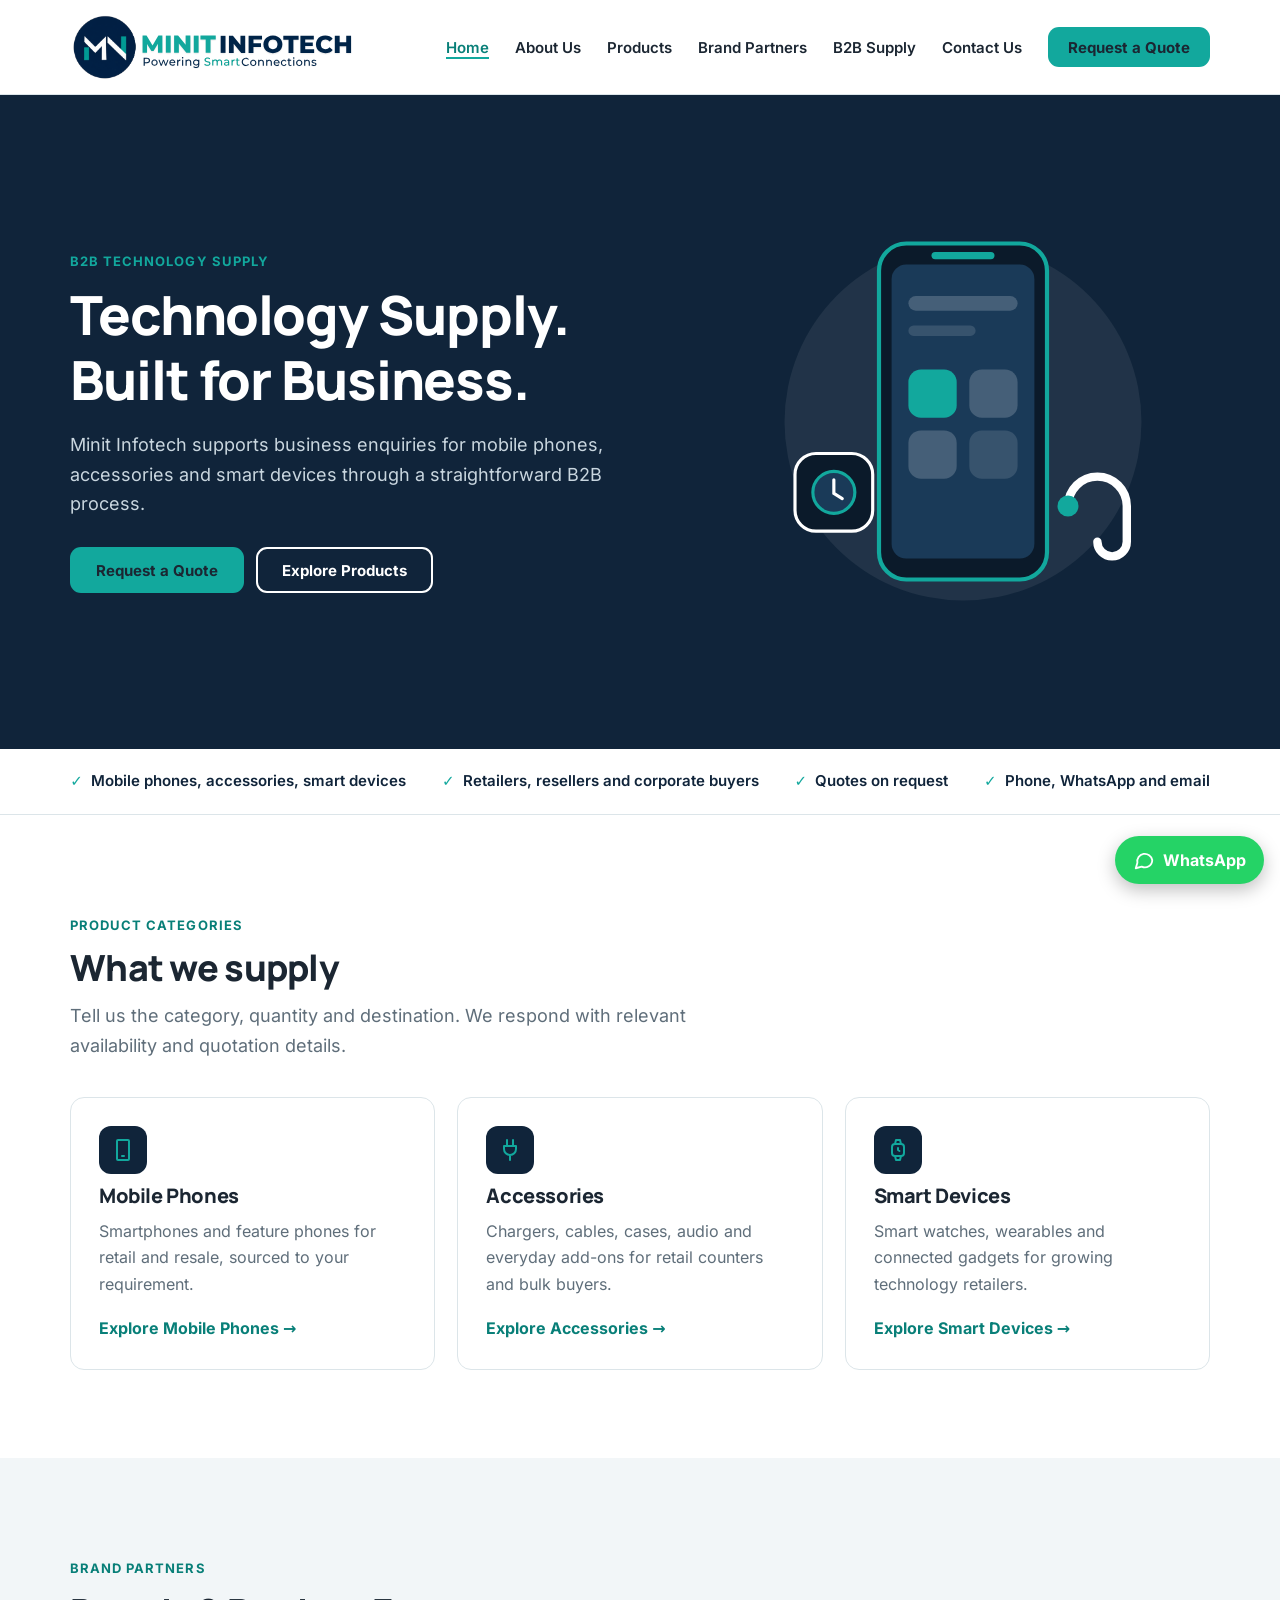
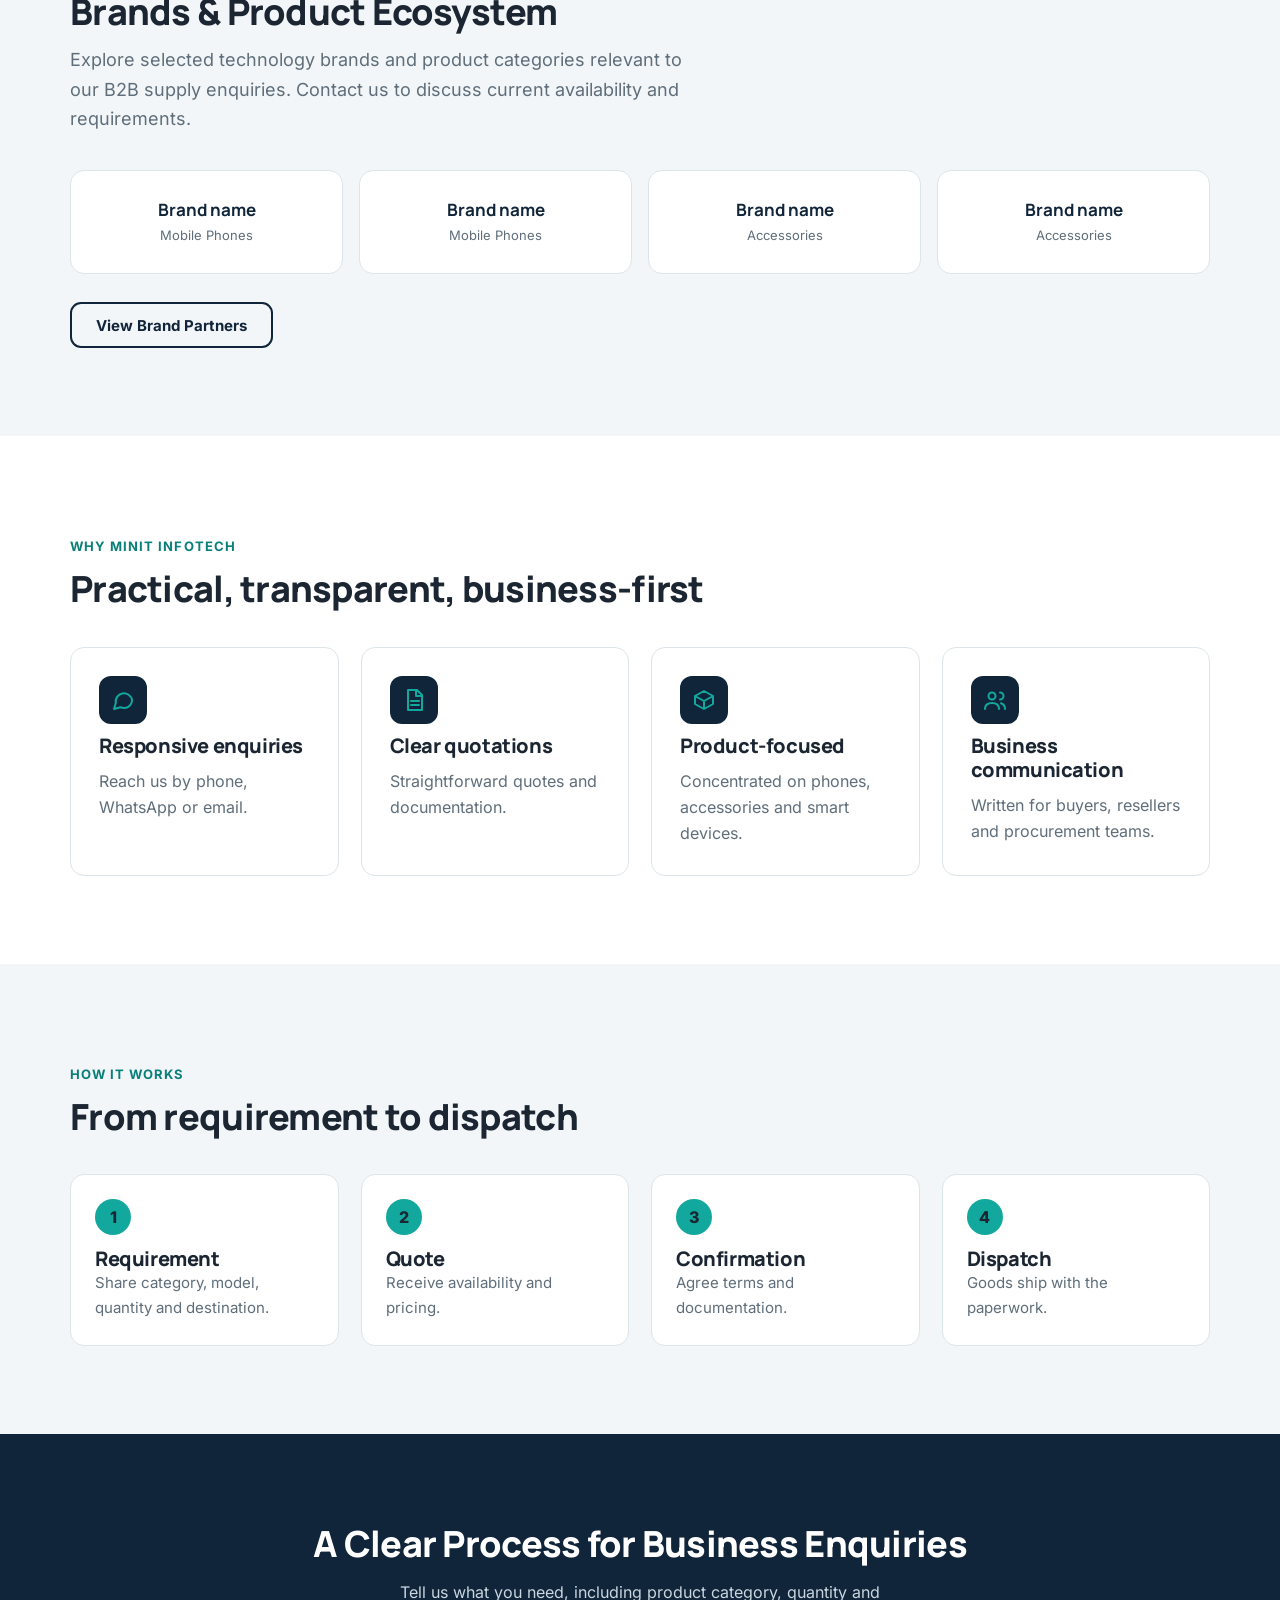
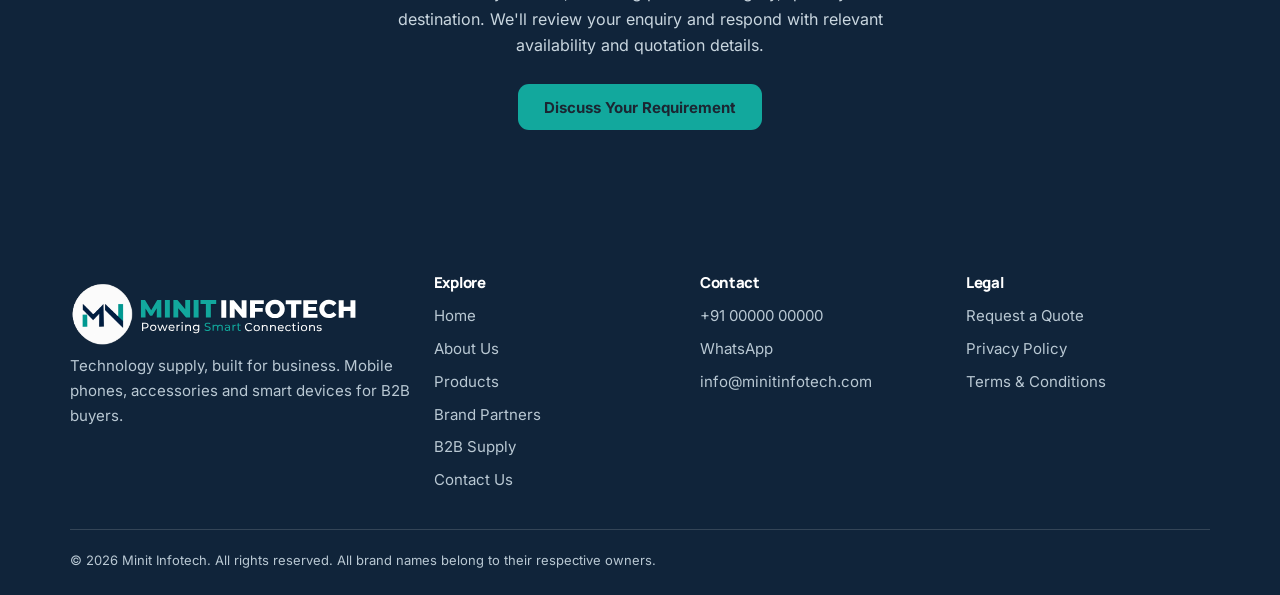
==== index.html @ 3eb25478 "initial commit" ====
<!DOCTYPE html><html lang="en"><head><meta charset="utf-8"><meta name="viewport" content="width=device-width,initial-scale=1">
<title>Minit Infotech | Technology Supply. Built for Business.</title><meta name="description" content="Minit Infotech supports B2B enquiries for mobile phones, accessories and smart devices through a straightforward quote process."><meta property="og:title" content="Minit Infotech | Technology Supply. Built for Business."><meta property="og:description" content="Minit Infotech supports B2B enquiries for mobile phones, accessories and smart devices through a straightforward quote process."><meta property="og:type" content="website"><meta name="theme-color" content="#10243A">
<link rel="preload" href="assets/inter.woff2" as="font" type="font/woff2" crossorigin><link rel="preload" href="assets/manrope.woff2" as="font" type="font/woff2" crossorigin><link rel="icon" href="assets/favicon.png"><link rel="stylesheet" href="assets/style.css"></head><body>
<a href="#main" class="hp" onfocus="this.className='btn p'" style="position:absolute">Skip to content</a>
<header><div class="w nav"><a href="index.html" aria-label="Minit Infotech home"><img src="assets/logo-v6.svg" width="440" height="100" alt="Minit Infotech"></a>
<nav aria-label="Main"><button class="mb" aria-label="Menu" aria-expanded="false" aria-controls="menu"><span></span></button><ul id="menu"><li><a href="index.html" aria-current=page>Home</a></li><li><a href="about.html">About Us</a></li><li><a href="products.html">Products</a></li><li><a href="brand-partners.html">Brand Partners</a></li><li><a href="b2b-supply.html">B2B Supply</a></li><li><a href="contact.html">Contact Us</a></li><li><a class="btn p" href="request-a-quote.html">Request a Quote</a></li></ul></nav></div></header>
<main id="main"><section class="hero dark"><div class="w g"><div><p class="eyebrow">B2B technology supply</p><h1>Technology Supply. Built for Business.</h1>
<p class="lead">Minit Infotech supports business enquiries for mobile phones, accessories and smart devices through a straightforward B2B process.</p>
<div class="cta"><a class="btn p" href="request-a-quote.html">Request a Quote</a><a class="btn s l" href="products.html">Explore Products</a></div></div><svg viewBox="0 0 400 440" role="img" aria-label="Illustration of a smartphone, earbuds and smart watch"><circle cx="200" cy="220" r="170" fill="#ffffff12"/><rect x="120" y="50" width="160" height="320" rx="26" fill="#0b1a2a" stroke="#12A89D" stroke-width="4"/><rect x="132" y="70" width="136" height="280" rx="14" fill="#1a3a58"/><rect x="170" y="58" width="60" height="7" rx="3.5" fill="#12A89D"/><rect x="148" y="100" width="104" height="14" rx="7" fill="#ffffff30"/><rect x="148" y="128" width="64" height="10" rx="5" fill="#ffffff20"/><rect x="148" y="170" width="46" height="46" rx="12" fill="#12A89D"/><rect x="206" y="170" width="46" height="46" rx="12" fill="#ffffff30"/><rect x="148" y="228" width="46" height="46" rx="12" fill="#ffffff30"/><rect x="206" y="228" width="46" height="46" rx="12" fill="#ffffff20"/><rect x="40" y="250" width="74" height="74" rx="20" fill="#0b1a2a" stroke="#fff" stroke-width="3"/><circle cx="77" cy="287" r="20" fill="#1a3a58" stroke="#12A89D" stroke-width="3"/><path d="M77 275v13l8 5" stroke="#fff" stroke-width="3" fill="none" stroke-linecap="round"/><path d="M300 300a28 28 0 0 1 56 0v34a14 14 0 0 1-28 0" fill="none" stroke="#fff" stroke-width="8" stroke-linecap="round"/><circle cx="300" cy="300" r="10" fill="#12A89D"/></svg></div></section>
<div class="strip"><div class="w"><ul><li>Mobile phones, accessories, smart devices</li><li>Retailers, resellers and corporate buyers</li><li>Quotes on request</li><li>Phone, WhatsApp and email</li></ul></div></div>
<section class="sec"><div class="w"><div class="head"><p class="eyebrow">Product categories</p><h2>What we supply</h2><p class="lead">Tell us the category, quantity and destination. We respond with relevant availability and quotation details.</p></div><div class="grid"><article class="card"><div class="ic" aria-hidden="true"><svg viewBox="0 0 24 24"><path d="M7 2h10a1 1 0 0 1 1 1v18a1 1 0 0 1-1 1H7a1 1 0 0 1-1-1V3a1 1 0 0 1 1-1zM11 18h2"/></svg></div><h3>Mobile Phones</h3><p>Smartphones and feature phones for retail and resale, sourced to your requirement.</p><a class="more" href="mobile-phones.html">Explore Mobile Phones →</a></article><article class="card"><div class="ic" aria-hidden="true"><svg viewBox="0 0 24 24"><path d="M9 2v6M15 2v6M6 8h12v3a6 6 0 0 1-12 0zM12 17v5"/></svg></div><h3>Accessories</h3><p>Chargers, cables, cases, audio and everyday add-ons for retail counters and bulk buyers.</p><a class="more" href="accessories.html">Explore Accessories →</a></article><article class="card"><div class="ic" aria-hidden="true"><svg viewBox="0 0 24 24"><rect x="6" y="6" width="12" height="12" rx="3"/><path d="M9 6l1-4h4l1 4M9 18l1 4h4l1-4M12 10v2l1.5 1"/></svg></div><h3>Smart Devices</h3><p>Smart watches, wearables and connected gadgets for growing technology retailers.</p><a class="more" href="smart-devices.html">Explore Smart Devices →</a></article></div></div></section>
<section class="sec soft"><div class="w"><div class="head"><p class="eyebrow">Brand partners</p><h2>Brands &amp; Product Ecosystem</h2><p class="lead">Explore selected technology brands and product categories relevant to our B2B supply enquiries. Contact us to discuss current availability and requirements.</p></div><div class="brands"><div class="brand"><b>Brand name</b><small>Mobile Phones</small></div><div class="brand"><b>Brand name</b><small>Mobile Phones</small></div><div class="brand"><b>Brand name</b><small>Accessories</small></div><div class="brand"><b>Brand name</b><small>Accessories</small></div></div><p style="margin-top:28px"><a class="btn s" href="brand-partners.html">View Brand Partners</a></p></div></section>
<section class="sec"><div class="w"><div class="head"><p class="eyebrow">Why Minit Infotech</p><h2>Practical, transparent, business-first</h2></div><div class="grid">
<div class="card"><div class="ic" aria-hidden="true"><svg viewBox="0 0 24 24"><path d="M21 12a8 8 0 0 1-11.5 7.2L3 21l1.8-6A8 8 0 1 1 21 12z"/></svg></div><h3>Responsive enquiries</h3><p>Reach us by phone, WhatsApp or email.</p></div>
<div class="card"><div class="ic" aria-hidden="true"><svg viewBox="0 0 24 24"><path d="M6 2h9l5 5v15H6zM14 2v6h6M9 13h8M9 17h8"/></svg></div><h3>Clear quotations</h3><p>Straightforward quotes and documentation.</p></div>
<div class="card"><div class="ic" aria-hidden="true"><svg viewBox="0 0 24 24"><path d="M21 8l-9-5-9 5v8l9 5 9-5zM3 8l9 5 9-5M12 13v8"/></svg></div><h3>Product-focused</h3><p>Concentrated on phones, accessories and smart devices.</p></div>
<div class="card"><div class="ic" aria-hidden="true"><svg viewBox="0 0 24 24"><circle cx="9" cy="8" r="3.5"/><path d="M2 21c0-4 3-6 7-6s7 2 7 6M17 4.5a3.5 3.5 0 0 1 0 7M22 21c0-3-1.5-5-4-5.8"/></svg></div><h3>Business communication</h3><p>Written for buyers, resellers and procurement teams.</p></div></div></div></section>
<section class="sec soft"><div class="w"><div class="head"><p class="eyebrow">How it works</p><h2>From requirement to dispatch</h2></div><ol class="steps" style="padding:0">
<li><h3>Requirement</h3><p>Share category, model, quantity and destination.</p></li><li><h3>Quote</h3><p>Receive availability and pricing.</p></li><li><h3>Confirmation</h3><p>Agree terms and documentation.</p></li><li><h3>Dispatch</h3><p>Goods ship with the paperwork.</p></li></ol></div></section>
<section class="sec dark band"><div class="w"><h2>A Clear Process for Business Enquiries</h2><p>Tell us what you need, including product category, quantity and destination. We'll review your enquiry and respond with relevant availability and quotation details.</p><div class="cta"><a class="btn p" href="request-a-quote.html">Discuss Your Requirement</a></div></div></section></main>
<footer><div class="w"><div class="grid"><div><div class="tile-1"><img src="assets/logo-v6-light.svg" width="440" height="80" alt="Minit Infotech" loading="lazy"></div><p>Technology supply, built for business. Mobile phones, accessories and smart devices for B2B buyers.</p></div>
<div><h3>Explore</h3><ul><li><a href="index.html">Home</a></li><li><a href="about.html">About Us</a></li><li><a href="products.html">Products</a></li><li><a href="brand-partners.html">Brand Partners</a></li><li><a href="b2b-supply.html">B2B Supply</a></li><li><a href="contact.html">Contact Us</a></li></ul></div>
<div><h3>Contact</h3><ul><li><a href="tel:+910000000000">+91 00000 00000</a></li><li><a href="https://wa.me/910000000000">WhatsApp</a></li><li><a href="mailto:info@minitinfotech.com">info@minitinfotech.com</a></li></ul></div>
<div><h3>Legal</h3><ul><li><a href="request-a-quote.html">Request a Quote</a></li><li><a href="privacy-policy.html">Privacy Policy</a></li><li><a href="terms.html">Terms &amp; Conditions</a></li></ul></div></div>
<p class="copy">© <span id="yr">2026</span> Minit Infotech. All rights reserved. All brand names belong to their respective owners.</p></div></footer>
<a class="wa" href="https://wa.me/910000000000" aria-label="Chat on WhatsApp"><svg width="22" height="22" viewBox="0 0 24 24" fill="none" stroke="#fff" stroke-width="2" stroke-linecap="round" stroke-linejoin="round" style="margin-right:8px"><path d="M21 12a8 8 0 0 1-11.5 7.2L3 21l1.8-6A8 8 0 1 1 21 12z"/></svg><span>WhatsApp</span></a>
<script src="assets/app.js" defer></script></body></html>
---- assets/style.css ----
@font-face{font-family:Inter;src:url(inter.woff2) format("woff2");font-weight:100 900;font-display:swap}@font-face{font-family:Manrope;src:url(manrope.woff2) format("woff2");font-weight:200 800;font-display:swap}
:root{--dt:#087F78;--in:#10243A;--or:#12A89D;--h:Manrope,Inter,system-ui,-apple-system,"Segoe UI",Roboto,Arial,sans-serif;--soft:#F2F6F8;--tx:#1B2632;--tx2:#5F6E7A;--bd:#DCE5E9;--ok:#18794E;--r:14px;--f:Inter,system-ui,-apple-system,"Segoe UI",Roboto,Arial,sans-serif}
*{box-sizing:border-box;margin:0}html{scroll-behavior:smooth}
body{font:16px/1.65 var(--f);color:var(--tx);background:#fff;-webkit-font-smoothing:antialiased;-moz-osx-font-smoothing:grayscale;text-rendering:optimizeLegibility;font-optical-sizing:auto}
img,svg{max-width:100%;display:block}a{color:inherit}
:focus-visible{outline:3px solid var(--or);outline-offset:2px}
.w{max-width:1180px;margin:auto;padding:0 20px}
h1,h2,h3{font-family:var(--h);line-height:1.2;letter-spacing:-.02em;font-weight:800}
h1{font-size:clamp(34px,5vw,54px)}h2{font-size:clamp(26px,3.4vw,36px)}h3{font-size:20px}
.sec{padding:clamp(44px,7vw,88px) 0}.soft{background:var(--soft)}
.lead{color:var(--tx2);font-size:18px;max-width:640px}
.eyebrow{color:var(--dt);font-weight:700;font-size:13px;letter-spacing:.08em;text-transform:uppercase;margin-bottom:10px}
.head{margin-bottom:36px}.head p{margin-top:12px}
.btn{display:inline-flex;align-items:center;justify-content:center;min-height:46px;padding:0 24px;border-radius:11px;font-weight:700;text-decoration:none;border:2px solid transparent;cursor:pointer;font:700 15px var(--f);transition:transform .15s,background .15s}
.btn:hover{transform:translateY(-2px)}
.p{background:var(--or);color:#1B2632}.p:hover{background:#1fc0b4}
.s{border-color:var(--in);color:var(--in);background:transparent}
.dark .s,.s.l{border-color:#fff;color:#fff}
header{position:sticky;top:0;z-index:50;background:#fff;border-bottom:1px solid var(--bd)}
.nav{display:flex;align-items:center;justify-content:space-between;height:94px;gap:16px}
.nav img{height:70px;width:auto}
nav ul{display:flex;gap:26px;list-style:none;padding:0;align-items:center}
nav a{text-decoration:none;font-weight:600;font-size:15px;color:var(--tx)}
nav a:hover,nav a[aria-current]{color:var(--in);box-shadow:0 2px 0 var(--or)}
nav a.btn{box-shadow:none;min-height:40px;padding:0 18px}
.mb{display:none;background:none;border:0;width:44px;height:44px;cursor:pointer}
.mb span,.mb span:before,.mb span:after{display:block;width:24px;height:2px;background:var(--in);position:relative;content:"";margin:auto}
.mb span:before{top:-8px;position:absolute}.mb span:after{top:8px;position:absolute}
.dark{background:var(--in);color:#fff}
.hero{padding:clamp(48px,8vw,96px) 0;background:linear-gradient(135deg,#10243A,#1a3a58)}
.hero .g{display:grid;grid-template-columns:1.1fr .9fr;gap:40px;align-items:center}
.hero .lead{color:#c9d6df;margin:18px 0 28px}
.cta{display:flex;gap:12px;flex-wrap:wrap}
.hero svg{width:100%;max-width:420px;margin:auto}
.strip{background:#fff;border-bottom:1px solid var(--bd)}
.strip ul{list-style:none;padding:20px 0;display:flex;flex-wrap:wrap;gap:12px 36px;justify-content:center;font-weight:600;font-size:15px;color:var(--in)}
.strip li:before{content:"✓";color:var(--or);margin-right:8px;font-weight:800}
.grid{display:grid;gap:22px;grid-template-columns:repeat(auto-fit,minmax(250px,1fr))}
.card{background:#fff;border:1px solid var(--bd);border-radius:var(--r);padding:28px;display:flex;flex-direction:column;gap:10px;transition:box-shadow .2s,transform .2s}
.card:hover{box-shadow:0 10px 28px rgba(16,36,58,.1);transform:translateY(-3px)}
.card p{color:var(--tx2)}.card a.more{margin-top:auto;font-weight:700;color:var(--in);text-decoration:none;padding-top:8px}
.card a.more:hover{text-decoration:underline}
.ic{width:48px;height:48px;border-radius:12px;background:var(--in);display:grid;place-items:center}
.ic svg{width:24px;height:24px;stroke:var(--or);fill:none;stroke-width:2;stroke-linecap:round;stroke-linejoin:round}
.steps{counter-reset:s;display:grid;gap:22px;grid-template-columns:repeat(auto-fit,minmax(210px,1fr))}
.steps li{list-style:none;counter-increment:s;padding:24px;background:#fff;border-radius:var(--r);border:1px solid var(--bd)}
.steps li:before{content:counter(s);display:grid;place-items:center;width:36px;height:36px;border-radius:50%;background:var(--or);font-weight:800;margin-bottom:12px}
.steps p{color:var(--tx2);font-size:15px}
.band{text-align:center}.band p{color:#c9d6df;margin:14px auto 26px;max-width:560px}.band .cta{justify-content:center}
.two{display:grid;grid-template-columns:1fr 1fr;gap:40px;align-items:start}
.tick{list-style:none;padding:0;display:grid;gap:10px}.tick li{padding-left:28px;position:relative}
.tick li:before{content:"✓";position:absolute;left:0;color:var(--ok);font-weight:800}
.note{font-size:14px;color:var(--tx2);background:var(--soft);border-left:4px solid var(--or);padding:12px 16px;border-radius:8px;margin-top:20px}
.page{padding:clamp(40px,6vw,72px) 0}.page h1{font-size:clamp(30px,4.4vw,44px)}
.prose{max-width:760px}.prose h2{font-size:22px;margin:30px 0 8px}.prose p,.prose li{color:var(--tx2);margin-bottom:10px}
form{display:grid;gap:16px;grid-template-columns:1fr 1fr}.f{display:flex;flex-direction:column;gap:6px}.full{grid-column:1/-1}
label{font-weight:600;font-size:14px}label b{color:#c0392b}
input,select,textarea{font:16px var(--f);padding:12px 14px;border:1.5px solid var(--bd);border-radius:10px;background:#fff;color:var(--tx);min-height:46px;width:100%}
input:focus,select:focus,textarea:focus{border-color:var(--in);outline:none;box-shadow:0 0 0 3px rgba(18,168,157,.4)}
.err{color:#c0392b;font-size:13px;min-height:0}input[aria-invalid=true],select[aria-invalid=true],textarea[aria-invalid=true]{border-color:#c0392b}
.hp{position:absolute;left:-9999px}
.ok{display:none;background:#e8f5ee;color:var(--ok);padding:16px;border-radius:10px;font-weight:600}
.ci{list-style:none;padding:0;display:grid;gap:16px}.ci a{font-weight:600;text-decoration:none;color:var(--in)}
.ci small{display:block;color:var(--tx2)}
footer{background:var(--in);color:#b9c8d3;padding:56px 0 24px;font-size:15px}
footer .grid{grid-template-columns:1.4fr 1fr 1fr 1fr}
footer h3{color:#fff;font-size:15px;margin-bottom:12px}footer ul{list-style:none;padding:0;display:grid;gap:8px}
footer a{text-decoration:none}footer a:hover{color:var(--or)}
.tile{background:#fff;border-radius:10px;padding:8px 12px;display:inline-block;margin-bottom:14px}.tile img{height:46px;width:auto}
.copy{border-top:1px solid rgba(255,255,255,.15);margin-top:36px;padding-top:20px;font-size:13px}
.wa{position:fixed;right:16px;bottom:16px;z-index:40;background:#25D366;color:#fff;border-radius:50px;padding:0 18px;min-height:48px;display:flex;align-items:center;text-decoration:none;font-weight:700;box-shadow:0 6px 18px rgba(0,0,0,.25)}
@media(max-width:860px){
.mb{display:block}
nav ul{display:none;position:absolute;top:68px;left:0;right:0;background:#fff;flex-direction:column;align-items:stretch;padding:12px 20px 20px;border-bottom:1px solid var(--bd);gap:4px;box-shadow:0 12px 20px rgba(0,0,0,.08)}
nav ul.open{display:flex}nav a{display:block;padding:12px 0}
.hero .g,.two{grid-template-columns:1fr}.hero svg{max-width:280px}
form{grid-template-columns:1fr}footer .grid{grid-template-columns:1fr 1fr}
.cta .btn{flex:1 1 100%}}
@media(max-width:480px){footer .grid{grid-template-columns:1fr}.wa span{display:none}.wa{width:52px;padding:0;justify-content:center}}
@media(prefers-reduced-motion:reduce){*{transition:none!important;scroll-behavior:auto!important}}
.dark .eyebrow{color:var(--or)}.tick li:before,.ok{color:var(--dt)}.ok{background:#e3f4f2}
.card a.more{color:var(--dt)}nav a:hover,nav a[aria-current]{color:var(--dt)}
.brands{display:grid;gap:16px;grid-template-columns:repeat(4,1fr)}
.brand{background:#fff;border:1px solid var(--bd);border-radius:var(--r);min-height:104px;display:flex;flex-direction:column;align-items:center;justify-content:center;gap:4px;text-align:center;padding:16px}
.brand b{font:700 17px var(--h);color:var(--in)}.brand small{color:var(--tx2);font-size:13px}
.hero{background:var(--in)}
@media(max-width:1000px){.brands{grid-template-columns:repeat(3,1fr)}}@media(max-width:640px){.brands{grid-template-columns:repeat(2,1fr)}}
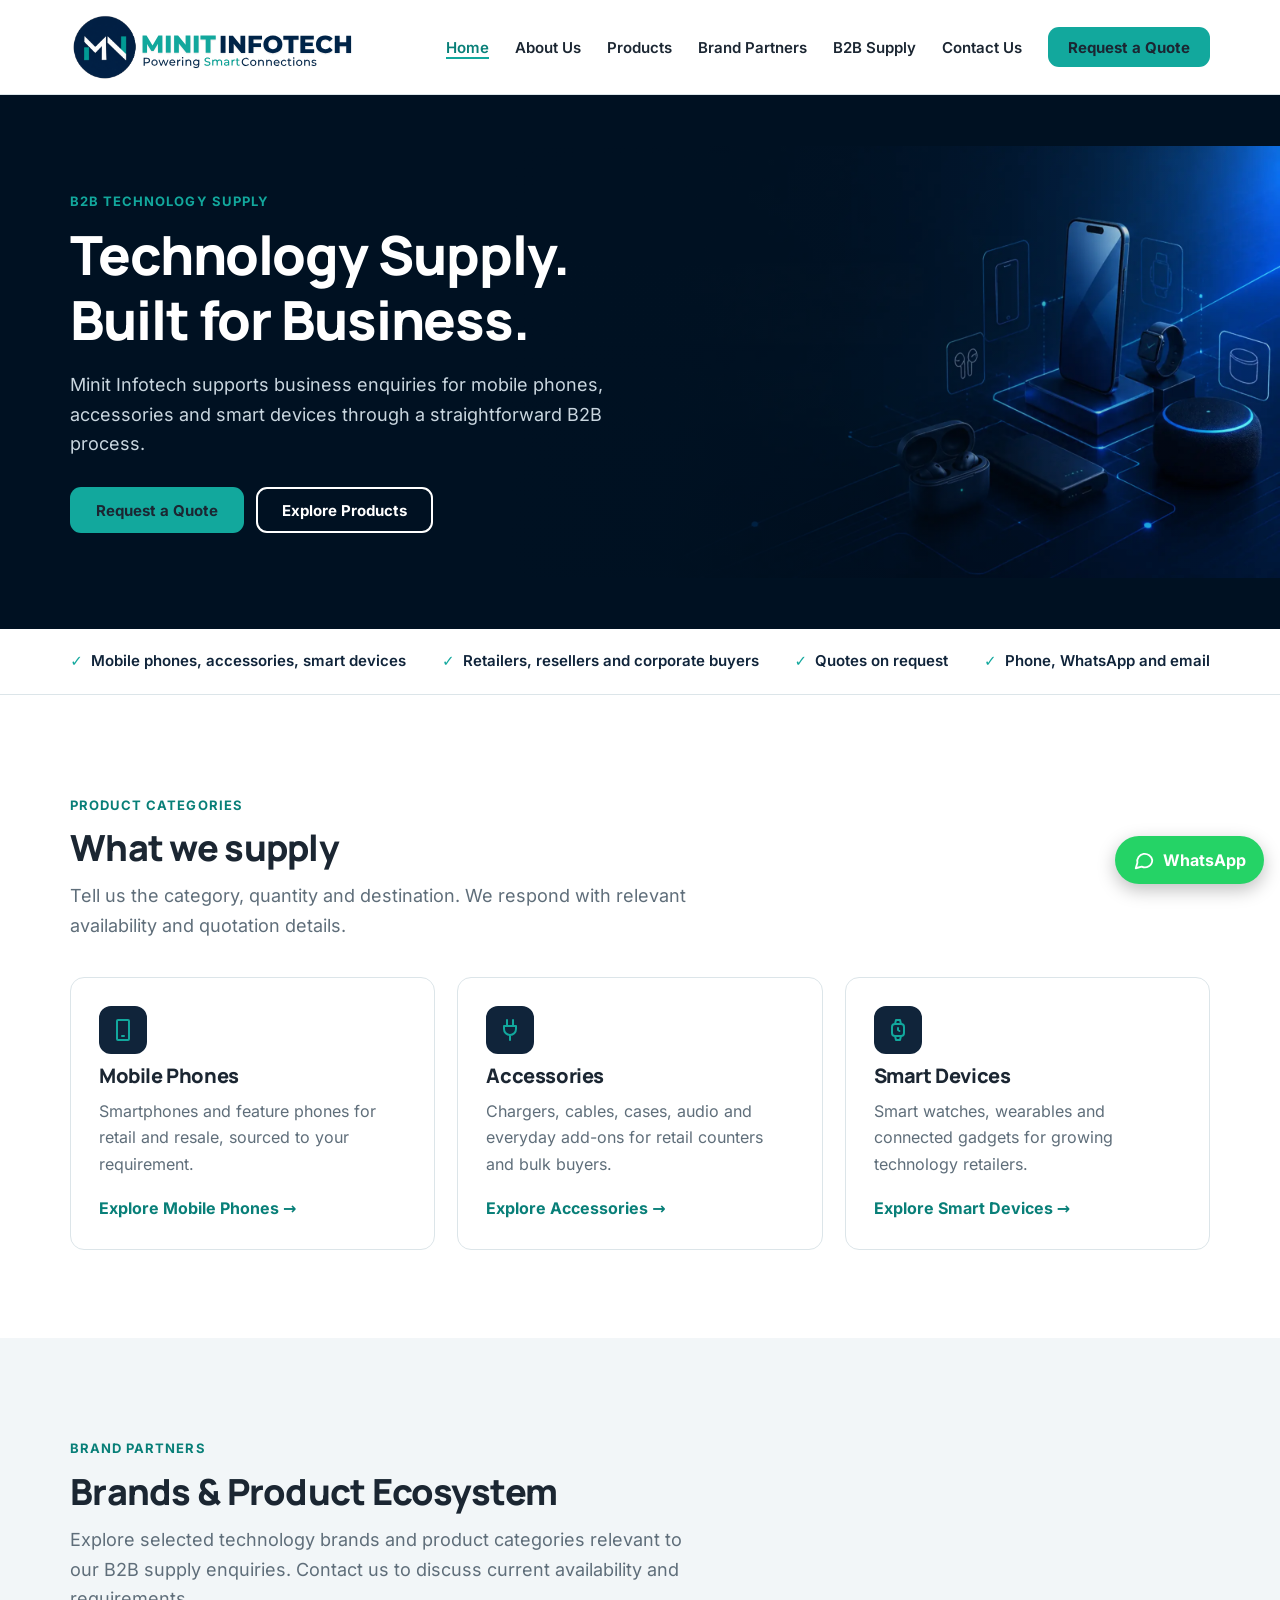
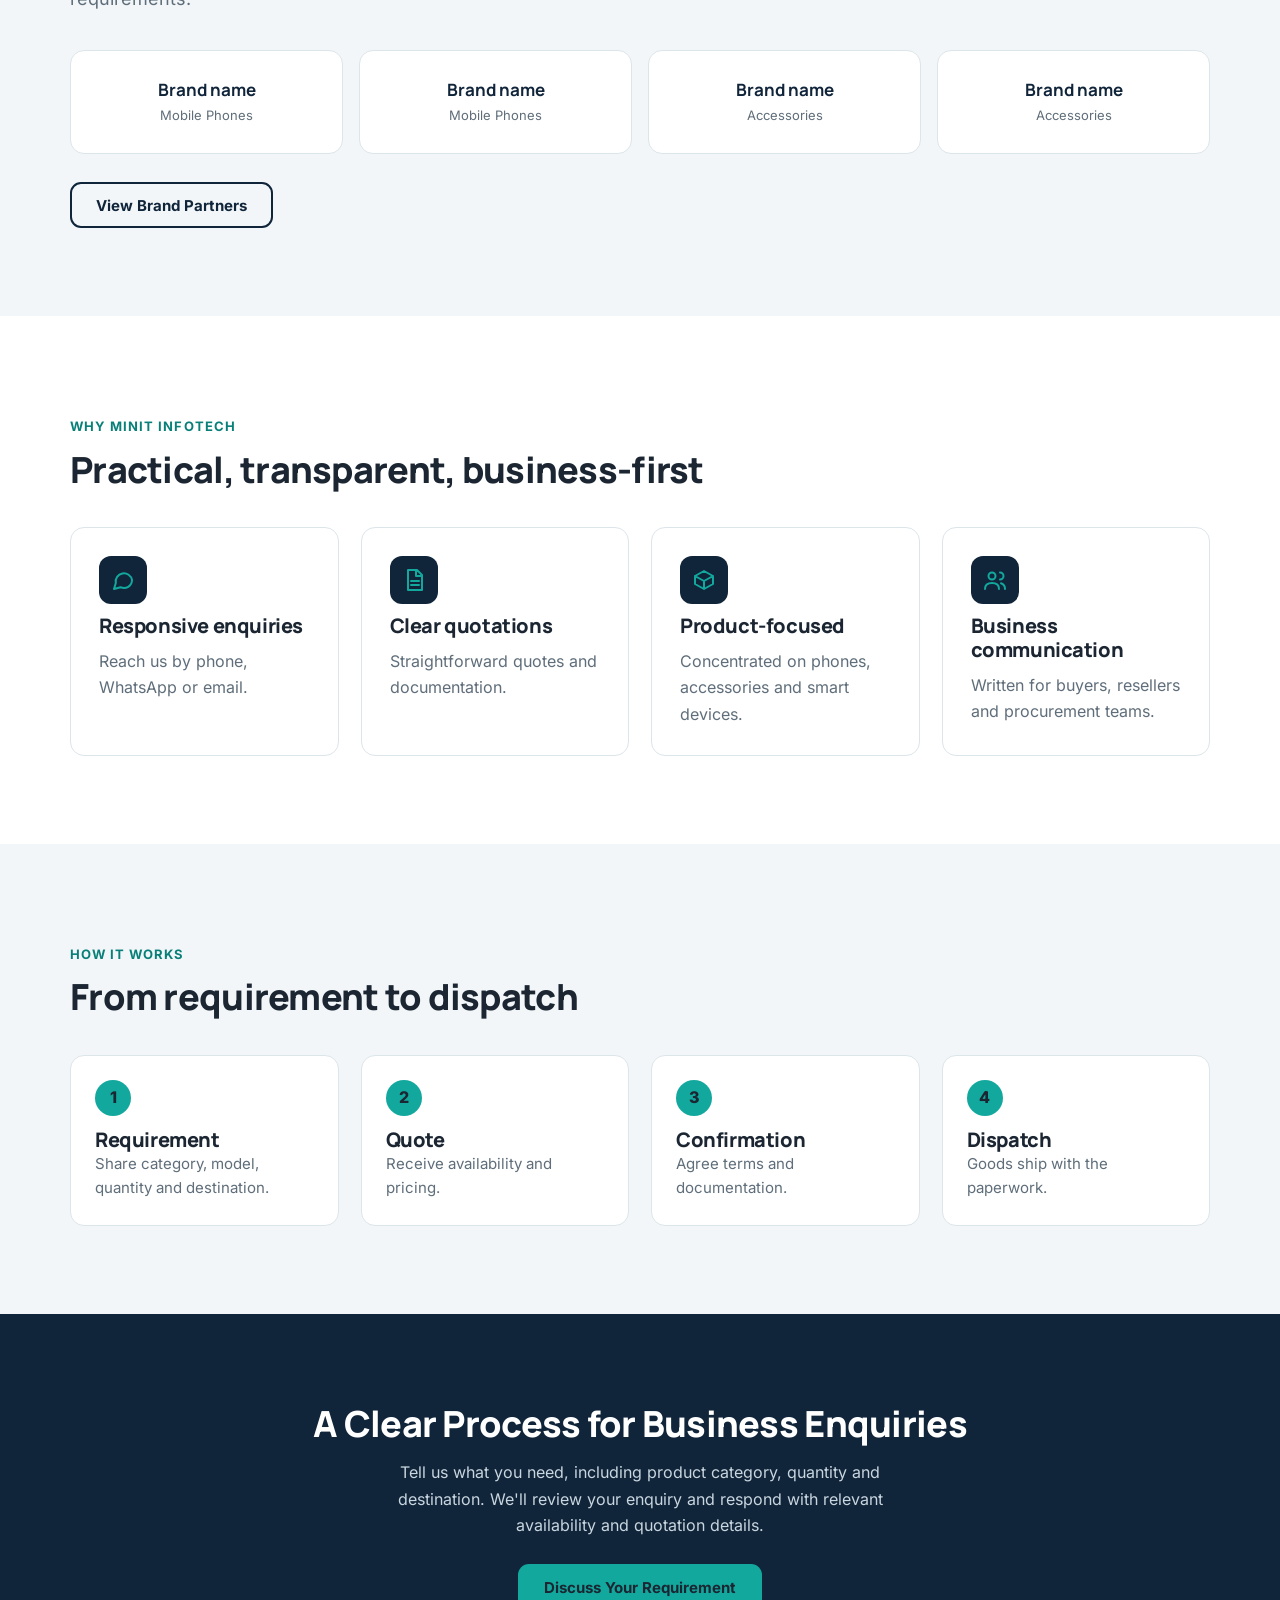
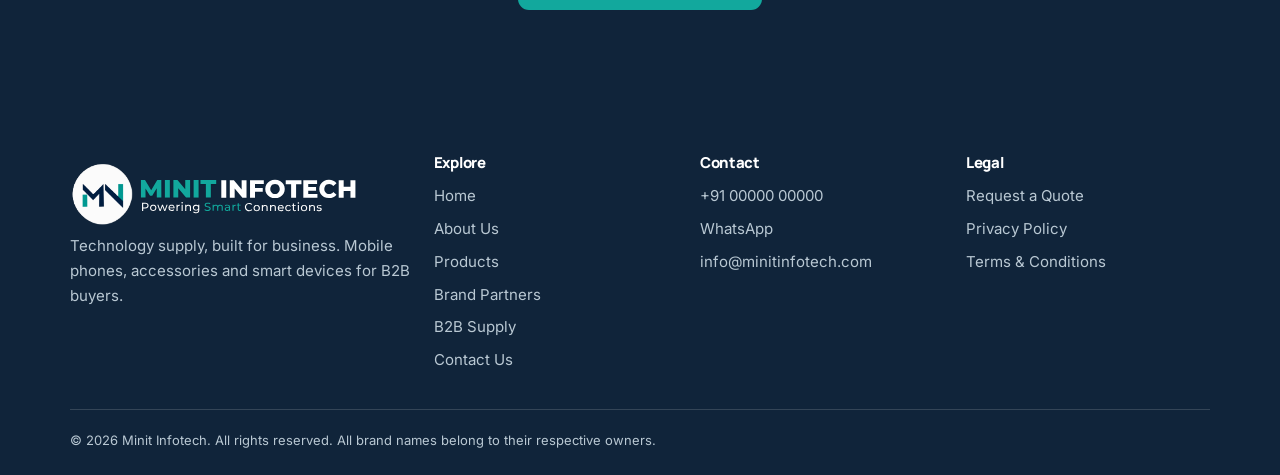
==== commit 1d4cfc55: "updated home page banner" ====
--- a/index.html
+++ b/index.html
@@ -6,7 +6,7 @@
 <nav aria-label="Main"><button class="mb" aria-label="Menu" aria-expanded="false" aria-controls="menu"><span></span></button><ul id="menu"><li><a href="index.html" aria-current=page>Home</a></li><li><a href="about.html">About Us</a></li><li><a href="products.html">Products</a></li><li><a href="brand-partners.html">Brand Partners</a></li><li><a href="b2b-supply.html">B2B Supply</a></li><li><a href="contact.html">Contact Us</a></li><li><a class="btn p" href="request-a-quote.html">Request a Quote</a></li></ul></nav></div></header>
 <main id="main"><section class="hero dark"><div class="w g"><div><p class="eyebrow">B2B technology supply</p><h1>Technology Supply. Built for Business.</h1>
 <p class="lead">Minit Infotech supports business enquiries for mobile phones, accessories and smart devices through a straightforward B2B process.</p>
-<div class="cta"><a class="btn p" href="request-a-quote.html">Request a Quote</a><a class="btn s l" href="products.html">Explore Products</a></div></div><svg viewBox="0 0 400 440" role="img" aria-label="Illustration of a smartphone, earbuds and smart watch"><circle cx="200" cy="220" r="170" fill="#ffffff12"/><rect x="120" y="50" width="160" height="320" rx="26" fill="#0b1a2a" stroke="#12A89D" stroke-width="4"/><rect x="132" y="70" width="136" height="280" rx="14" fill="#1a3a58"/><rect x="170" y="58" width="60" height="7" rx="3.5" fill="#12A89D"/><rect x="148" y="100" width="104" height="14" rx="7" fill="#ffffff30"/><rect x="148" y="128" width="64" height="10" rx="5" fill="#ffffff20"/><rect x="148" y="170" width="46" height="46" rx="12" fill="#12A89D"/><rect x="206" y="170" width="46" height="46" rx="12" fill="#ffffff30"/><rect x="148" y="228" width="46" height="46" rx="12" fill="#ffffff30"/><rect x="206" y="228" width="46" height="46" rx="12" fill="#ffffff20"/><rect x="40" y="250" width="74" height="74" rx="20" fill="#0b1a2a" stroke="#fff" stroke-width="3"/><circle cx="77" cy="287" r="20" fill="#1a3a58" stroke="#12A89D" stroke-width="3"/><path d="M77 275v13l8 5" stroke="#fff" stroke-width="3" fill="none" stroke-linecap="round"/><path d="M300 300a28 28 0 0 1 56 0v34a14 14 0 0 1-28 0" fill="none" stroke="#fff" stroke-width="8" stroke-linecap="round"/><circle cx="300" cy="300" r="10" fill="#12A89D"/></svg></div></section>
+<div class="cta"><a class="btn p" href="request-a-quote.html">Request a Quote</a><a class="btn s l" href="products.html">Explore Products</a></div></div></div></section>
 <div class="strip"><div class="w"><ul><li>Mobile phones, accessories, smart devices</li><li>Retailers, resellers and corporate buyers</li><li>Quotes on request</li><li>Phone, WhatsApp and email</li></ul></div></div>
 <section class="sec"><div class="w"><div class="head"><p class="eyebrow">Product categories</p><h2>What we supply</h2><p class="lead">Tell us the category, quantity and destination. We respond with relevant availability and quotation details.</p></div><div class="grid"><article class="card"><div class="ic" aria-hidden="true"><svg viewBox="0 0 24 24"><path d="M7 2h10a1 1 0 0 1 1 1v18a1 1 0 0 1-1 1H7a1 1 0 0 1-1-1V3a1 1 0 0 1 1-1zM11 18h2"/></svg></div><h3>Mobile Phones</h3><p>Smartphones and feature phones for retail and resale, sourced to your requirement.</p><a class="more" href="mobile-phones.html">Explore Mobile Phones →</a></article><article class="card"><div class="ic" aria-hidden="true"><svg viewBox="0 0 24 24"><path d="M9 2v6M15 2v6M6 8h12v3a6 6 0 0 1-12 0zM12 17v5"/></svg></div><h3>Accessories</h3><p>Chargers, cables, cases, audio and everyday add-ons for retail counters and bulk buyers.</p><a class="more" href="accessories.html">Explore Accessories →</a></article><article class="card"><div class="ic" aria-hidden="true"><svg viewBox="0 0 24 24"><rect x="6" y="6" width="12" height="12" rx="3"/><path d="M9 6l1-4h4l1 4M9 18l1 4h4l1-4M12 10v2l1.5 1"/></svg></div><h3>Smart Devices</h3><p>Smart watches, wearables and connected gadgets for growing technology retailers.</p><a class="more" href="smart-devices.html">Explore Smart Devices →</a></article></div></div></section>
 <section class="sec soft"><div class="w"><div class="head"><p class="eyebrow">Brand partners</p><h2>Brands &amp; Product Ecosystem</h2><p class="lead">Explore selected technology brands and product categories relevant to our B2B supply enquiries. Contact us to discuss current availability and requirements.</p></div><div class="brands"><div class="brand"><b>Brand name</b><small>Mobile Phones</small></div><div class="brand"><b>Brand name</b><small>Mobile Phones</small></div><div class="brand"><b>Brand name</b><small>Accessories</small></div><div class="brand"><b>Brand name</b><small>Accessories</small></div></div><p style="margin-top:28px"><a class="btn s" href="brand-partners.html">View Brand Partners</a></p></div></section>
--- a/assets/style.css
+++ b/assets/style.css
@@ -83,5 +83,35 @@
 .brands{display:grid;gap:16px;grid-template-columns:repeat(4,1fr)}
 .brand{background:#fff;border:1px solid var(--bd);border-radius:var(--r);min-height:104px;display:flex;flex-direction:column;align-items:center;justify-content:center;gap:4px;text-align:center;padding:16px}
 .brand b{font:700 17px var(--h);color:var(--in)}.brand small{color:var(--tx2);font-size:13px}
-.hero{background:var(--in)}
+/* .hero{background:var(--in);} */
+/* .hero{background:url(banner-v1.png);} */
+/* .hero{background: url(banner-v1.png);
+    background-position: right center;    
+    background-size: 60%;
+    background-repeat: no-repeat;
+    background-color: #001122;} */
+/* .hero {
+    background-image: url("banner-v1.png");
+    background-position: right center;
+    background-size: 60% auto;
+    background-repeat: no-repeat;
+    background-color: #001122;
+}     */
+.hero {
+    background:
+        linear-gradient(
+            90deg,
+            #001122 0%,
+            #001122 38%,
+            rgba(0, 17, 34, 0.95) 52%,
+            rgba(0, 17, 34, 0.35) 75%,
+            rgba(0, 17, 34, 0) 100%
+        ),
+        url("banner-v1.webp");
+
+    background-position: right center;
+    background-size: 100% 100%, 60% auto;
+    background-repeat: no-repeat;
+    background-color: #001122;
+}
 @media(max-width:1000px){.brands{grid-template-columns:repeat(3,1fr)}}@media(max-width:640px){.brands{grid-template-columns:repeat(2,1fr)}}
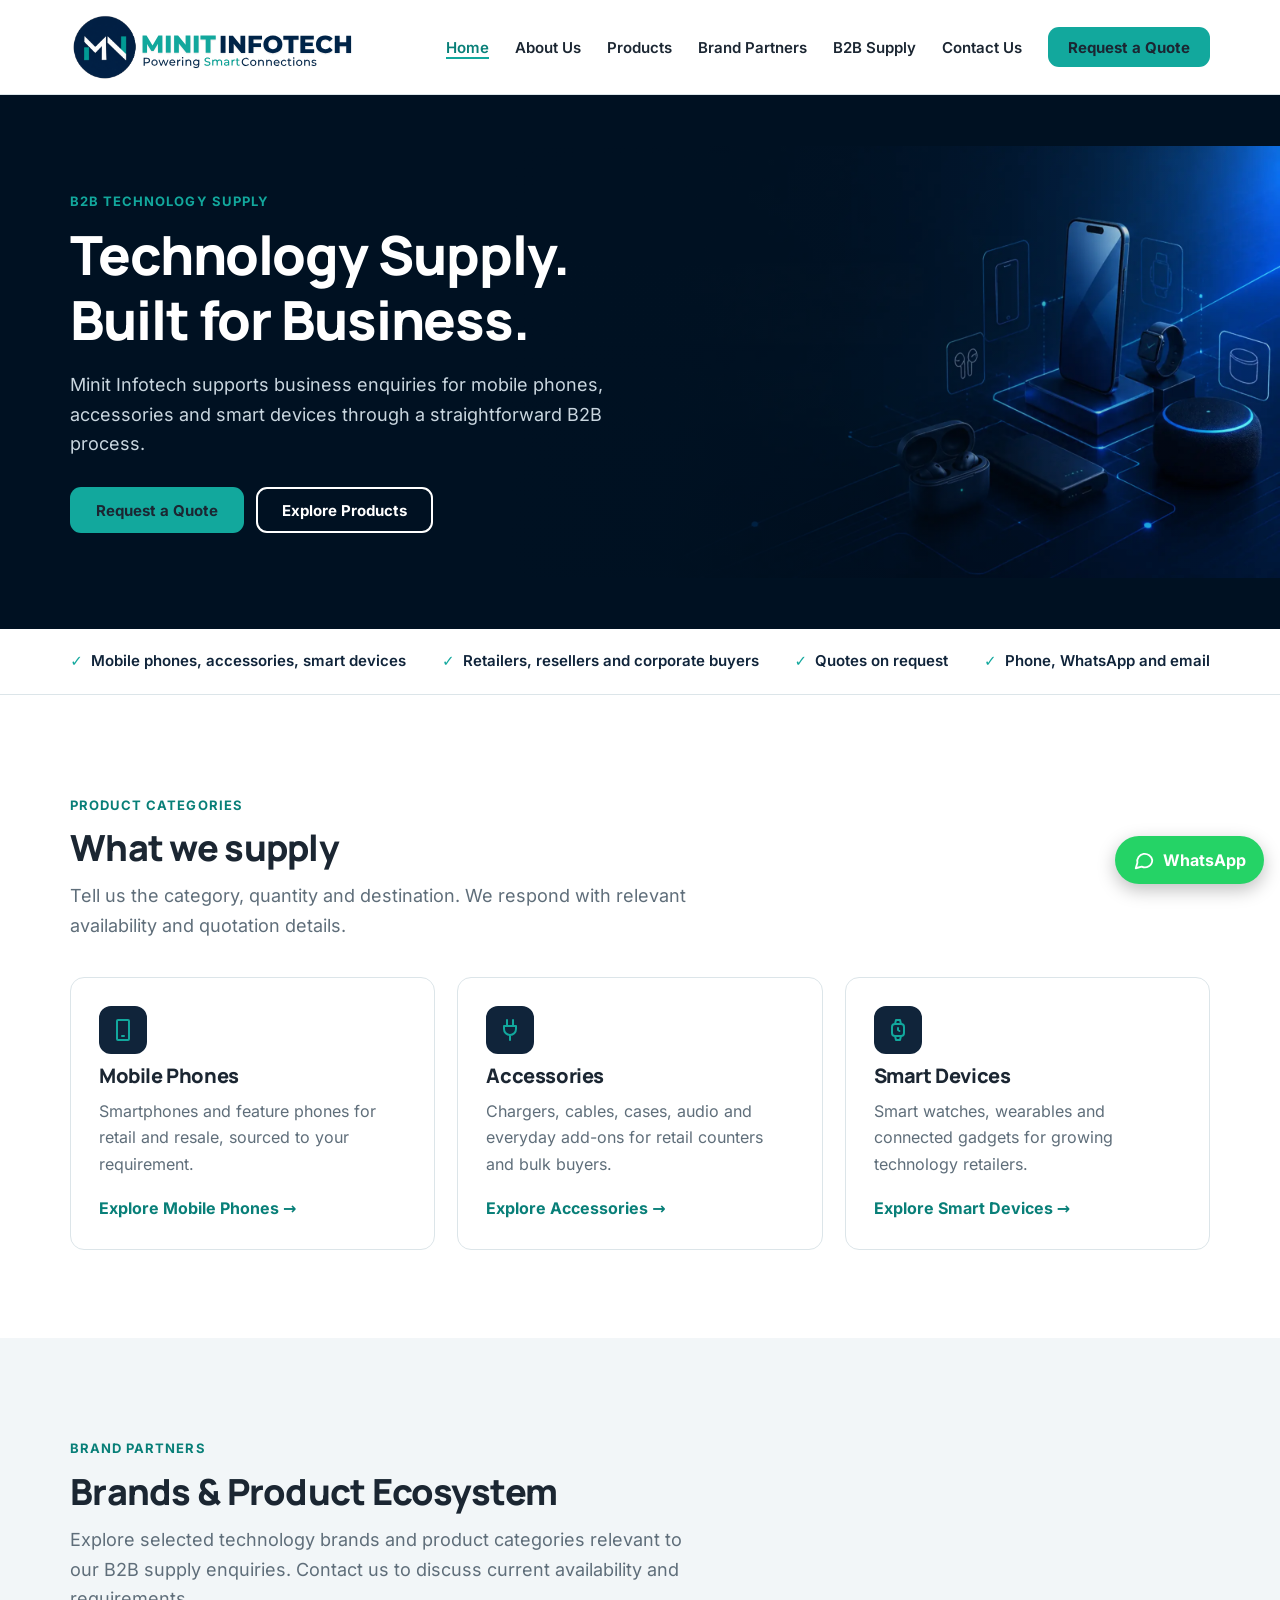
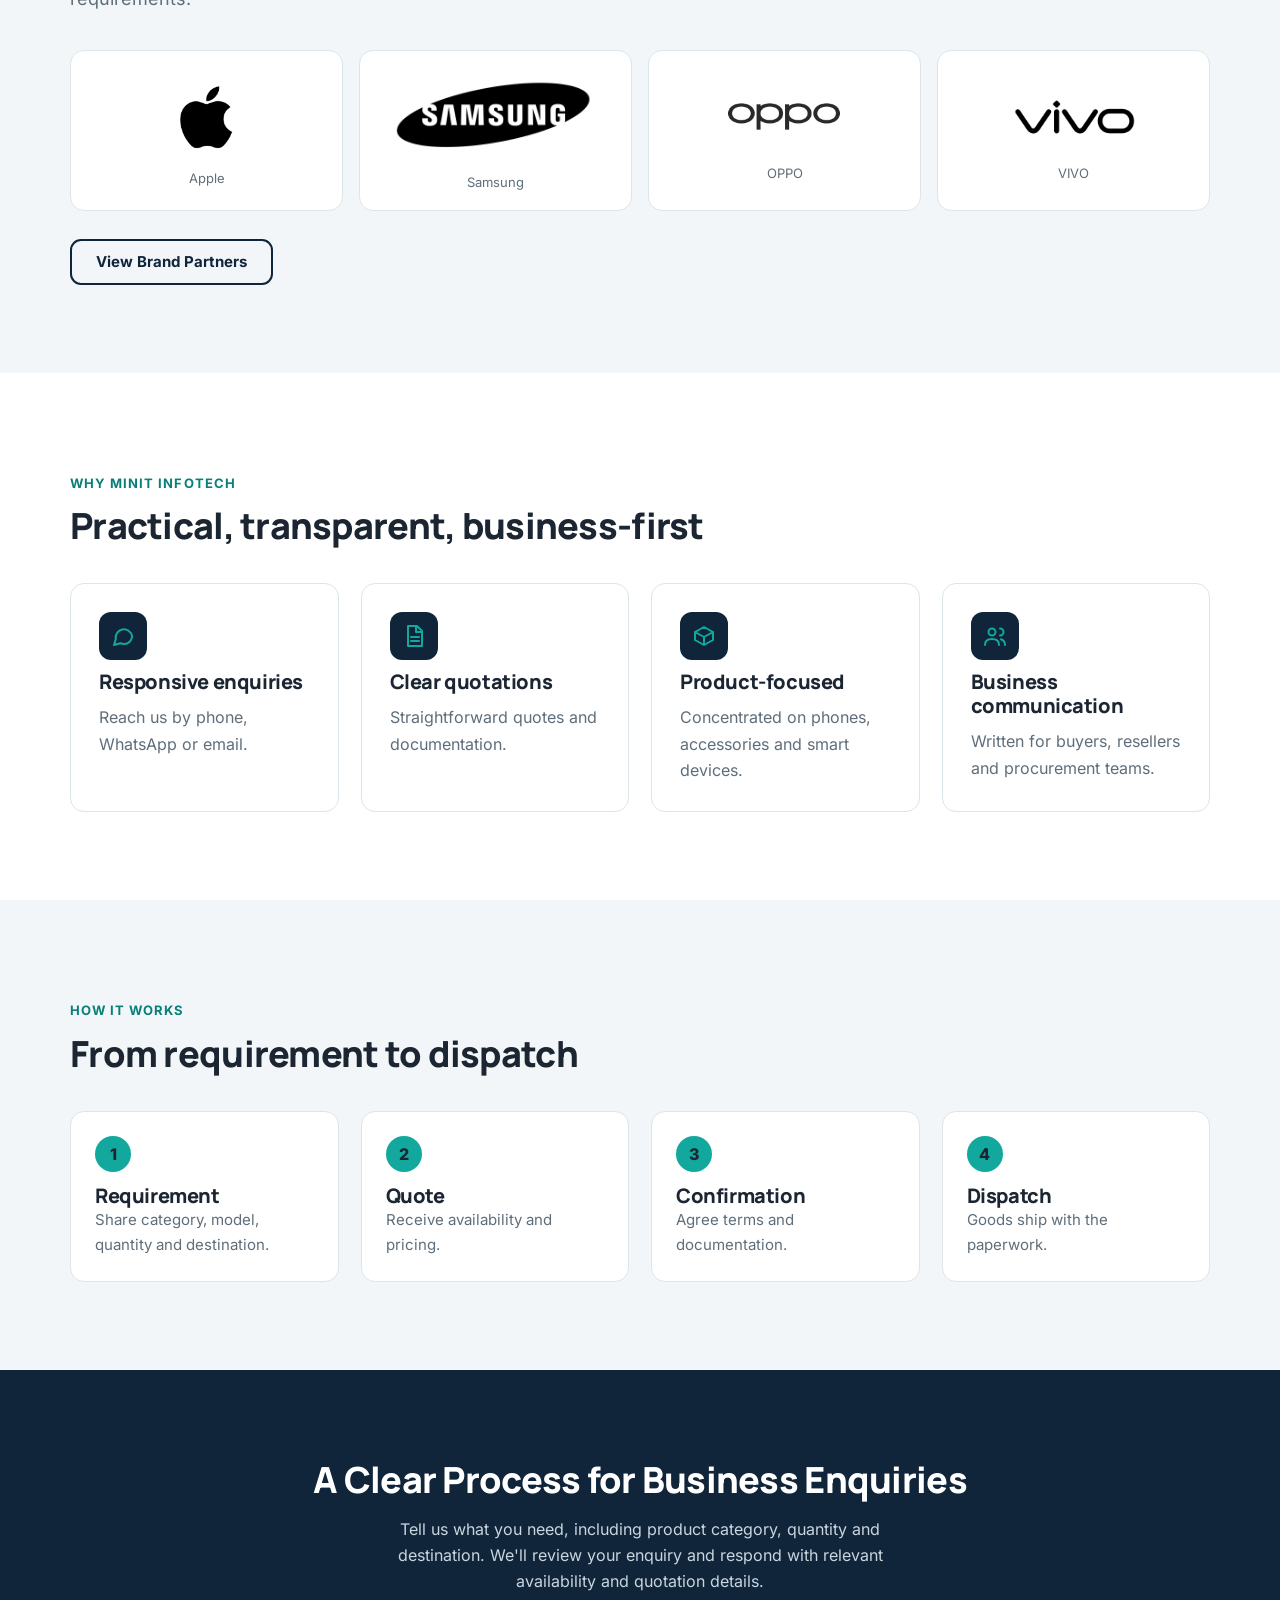
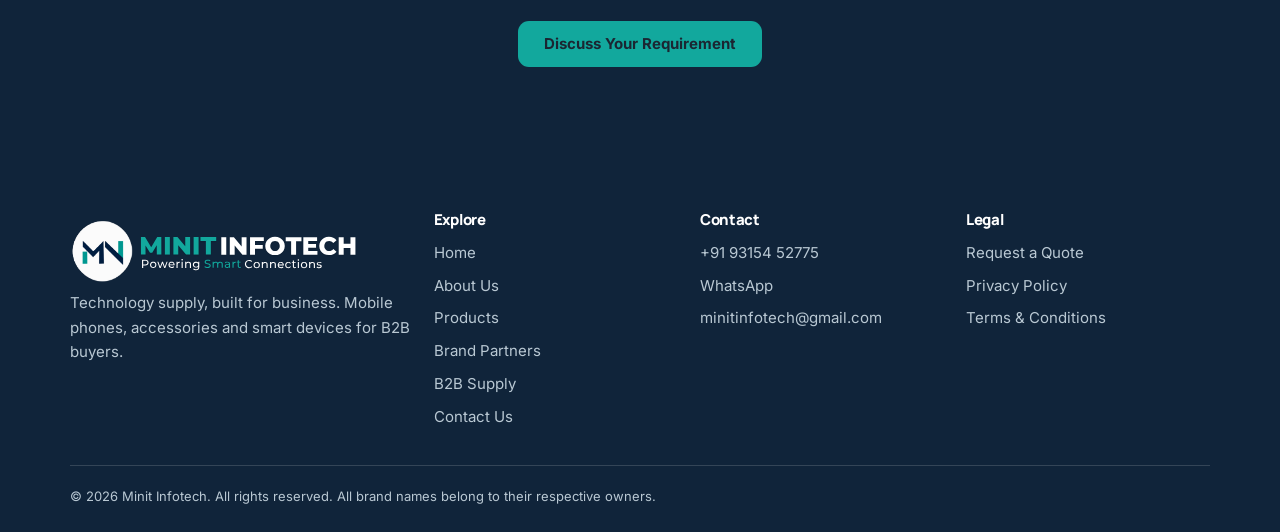
==== commit 68ca5609: "global update" ====
--- a/index.html
+++ b/index.html
@@ -9,7 +9,14 @@
 <div class="cta"><a class="btn p" href="request-a-quote.html">Request a Quote</a><a class="btn s l" href="products.html">Explore Products</a></div></div></div></section>
 <div class="strip"><div class="w"><ul><li>Mobile phones, accessories, smart devices</li><li>Retailers, resellers and corporate buyers</li><li>Quotes on request</li><li>Phone, WhatsApp and email</li></ul></div></div>
 <section class="sec"><div class="w"><div class="head"><p class="eyebrow">Product categories</p><h2>What we supply</h2><p class="lead">Tell us the category, quantity and destination. We respond with relevant availability and quotation details.</p></div><div class="grid"><article class="card"><div class="ic" aria-hidden="true"><svg viewBox="0 0 24 24"><path d="M7 2h10a1 1 0 0 1 1 1v18a1 1 0 0 1-1 1H7a1 1 0 0 1-1-1V3a1 1 0 0 1 1-1zM11 18h2"/></svg></div><h3>Mobile Phones</h3><p>Smartphones and feature phones for retail and resale, sourced to your requirement.</p><a class="more" href="mobile-phones.html">Explore Mobile Phones →</a></article><article class="card"><div class="ic" aria-hidden="true"><svg viewBox="0 0 24 24"><path d="M9 2v6M15 2v6M6 8h12v3a6 6 0 0 1-12 0zM12 17v5"/></svg></div><h3>Accessories</h3><p>Chargers, cables, cases, audio and everyday add-ons for retail counters and bulk buyers.</p><a class="more" href="accessories.html">Explore Accessories →</a></article><article class="card"><div class="ic" aria-hidden="true"><svg viewBox="0 0 24 24"><rect x="6" y="6" width="12" height="12" rx="3"/><path d="M9 6l1-4h4l1 4M9 18l1 4h4l1-4M12 10v2l1.5 1"/></svg></div><h3>Smart Devices</h3><p>Smart watches, wearables and connected gadgets for growing technology retailers.</p><a class="more" href="smart-devices.html">Explore Smart Devices →</a></article></div></div></section>
-<section class="sec soft"><div class="w"><div class="head"><p class="eyebrow">Brand partners</p><h2>Brands &amp; Product Ecosystem</h2><p class="lead">Explore selected technology brands and product categories relevant to our B2B supply enquiries. Contact us to discuss current availability and requirements.</p></div><div class="brands"><div class="brand"><b>Brand name</b><small>Mobile Phones</small></div><div class="brand"><b>Brand name</b><small>Mobile Phones</small></div><div class="brand"><b>Brand name</b><small>Accessories</small></div><div class="brand"><b>Brand name</b><small>Accessories</small></div></div><p style="margin-top:28px"><a class="btn s" href="brand-partners.html">View Brand Partners</a></p></div></section>
+<section class="sec soft"><div class="w"><div class="head"><p class="eyebrow">Brand partners</p><h2>Brands &amp; Product Ecosystem</h2><p class="lead">Explore selected technology brands and product categories relevant to our B2B supply enquiries. Contact us to discuss current availability and requirements.</p></div>
+    <div class="brands">
+        <div class="brand"><img src="assets/brands/apple.svg"><small>Apple</small></div>
+        <div class="brand"><img src="assets/brands/samsung-v2.svg"><small>Samsung</small></div>
+        <div class="brand"><img src="assets/brands/oppo-black.svg"><small>OPPO</small></div>
+        <div class="brand"><img src="assets/brands/vivo.svg"><small>VIVO</small></div>
+    </div>
+<p style="margin-top:28px"><a class="btn s" href="brand-partners.html">View Brand Partners</a></p></div></section>
 <section class="sec"><div class="w"><div class="head"><p class="eyebrow">Why Minit Infotech</p><h2>Practical, transparent, business-first</h2></div><div class="grid">
 <div class="card"><div class="ic" aria-hidden="true"><svg viewBox="0 0 24 24"><path d="M21 12a8 8 0 0 1-11.5 7.2L3 21l1.8-6A8 8 0 1 1 21 12z"/></svg></div><h3>Responsive enquiries</h3><p>Reach us by phone, WhatsApp or email.</p></div>
 <div class="card"><div class="ic" aria-hidden="true"><svg viewBox="0 0 24 24"><path d="M6 2h9l5 5v15H6zM14 2v6h6M9 13h8M9 17h8"/></svg></div><h3>Clear quotations</h3><p>Straightforward quotes and documentation.</p></div>
@@ -20,8 +27,8 @@
 <section class="sec dark band"><div class="w"><h2>A Clear Process for Business Enquiries</h2><p>Tell us what you need, including product category, quantity and destination. We'll review your enquiry and respond with relevant availability and quotation details.</p><div class="cta"><a class="btn p" href="request-a-quote.html">Discuss Your Requirement</a></div></div></section></main>
 <footer><div class="w"><div class="grid"><div><div class="tile-1"><img src="assets/logo-v6-light.svg" width="440" height="80" alt="Minit Infotech" loading="lazy"></div><p>Technology supply, built for business. Mobile phones, accessories and smart devices for B2B buyers.</p></div>
 <div><h3>Explore</h3><ul><li><a href="index.html">Home</a></li><li><a href="about.html">About Us</a></li><li><a href="products.html">Products</a></li><li><a href="brand-partners.html">Brand Partners</a></li><li><a href="b2b-supply.html">B2B Supply</a></li><li><a href="contact.html">Contact Us</a></li></ul></div>
-<div><h3>Contact</h3><ul><li><a href="tel:+910000000000">+91 00000 00000</a></li><li><a href="https://wa.me/910000000000">WhatsApp</a></li><li><a href="mailto:info@minitinfotech.com">info@minitinfotech.com</a></li></ul></div>
+<div><h3>Contact</h3><ul><li><a href="tel:+919315452775">+91 93154 52775</a></li><li><a href="https://wa.me/919315452775">WhatsApp</a></li><li><a href="mailto:minitinfotech@gmail.com">minitinfotech@gmail.com</a></li></ul></div>
 <div><h3>Legal</h3><ul><li><a href="request-a-quote.html">Request a Quote</a></li><li><a href="privacy-policy.html">Privacy Policy</a></li><li><a href="terms.html">Terms &amp; Conditions</a></li></ul></div></div>
 <p class="copy">© <span id="yr">2026</span> Minit Infotech. All rights reserved. All brand names belong to their respective owners.</p></div></footer>
-<a class="wa" href="https://wa.me/910000000000" aria-label="Chat on WhatsApp"><svg width="22" height="22" viewBox="0 0 24 24" fill="none" stroke="#fff" stroke-width="2" stroke-linecap="round" stroke-linejoin="round" style="margin-right:8px"><path d="M21 12a8 8 0 0 1-11.5 7.2L3 21l1.8-6A8 8 0 1 1 21 12z"/></svg><span>WhatsApp</span></a>
+<a class="wa" href="https://wa.me/919315452775" aria-label="Chat on WhatsApp"><svg width="22" height="22" viewBox="0 0 24 24" fill="none" stroke="#fff" stroke-width="2" stroke-linecap="round" stroke-linejoin="round" style="margin-right:8px"><path d="M21 12a8 8 0 0 1-11.5 7.2L3 21l1.8-6A8 8 0 1 1 21 12z"/></svg><span>WhatsApp</span></a>
 <script src="assets/app.js" defer></script></body></html>
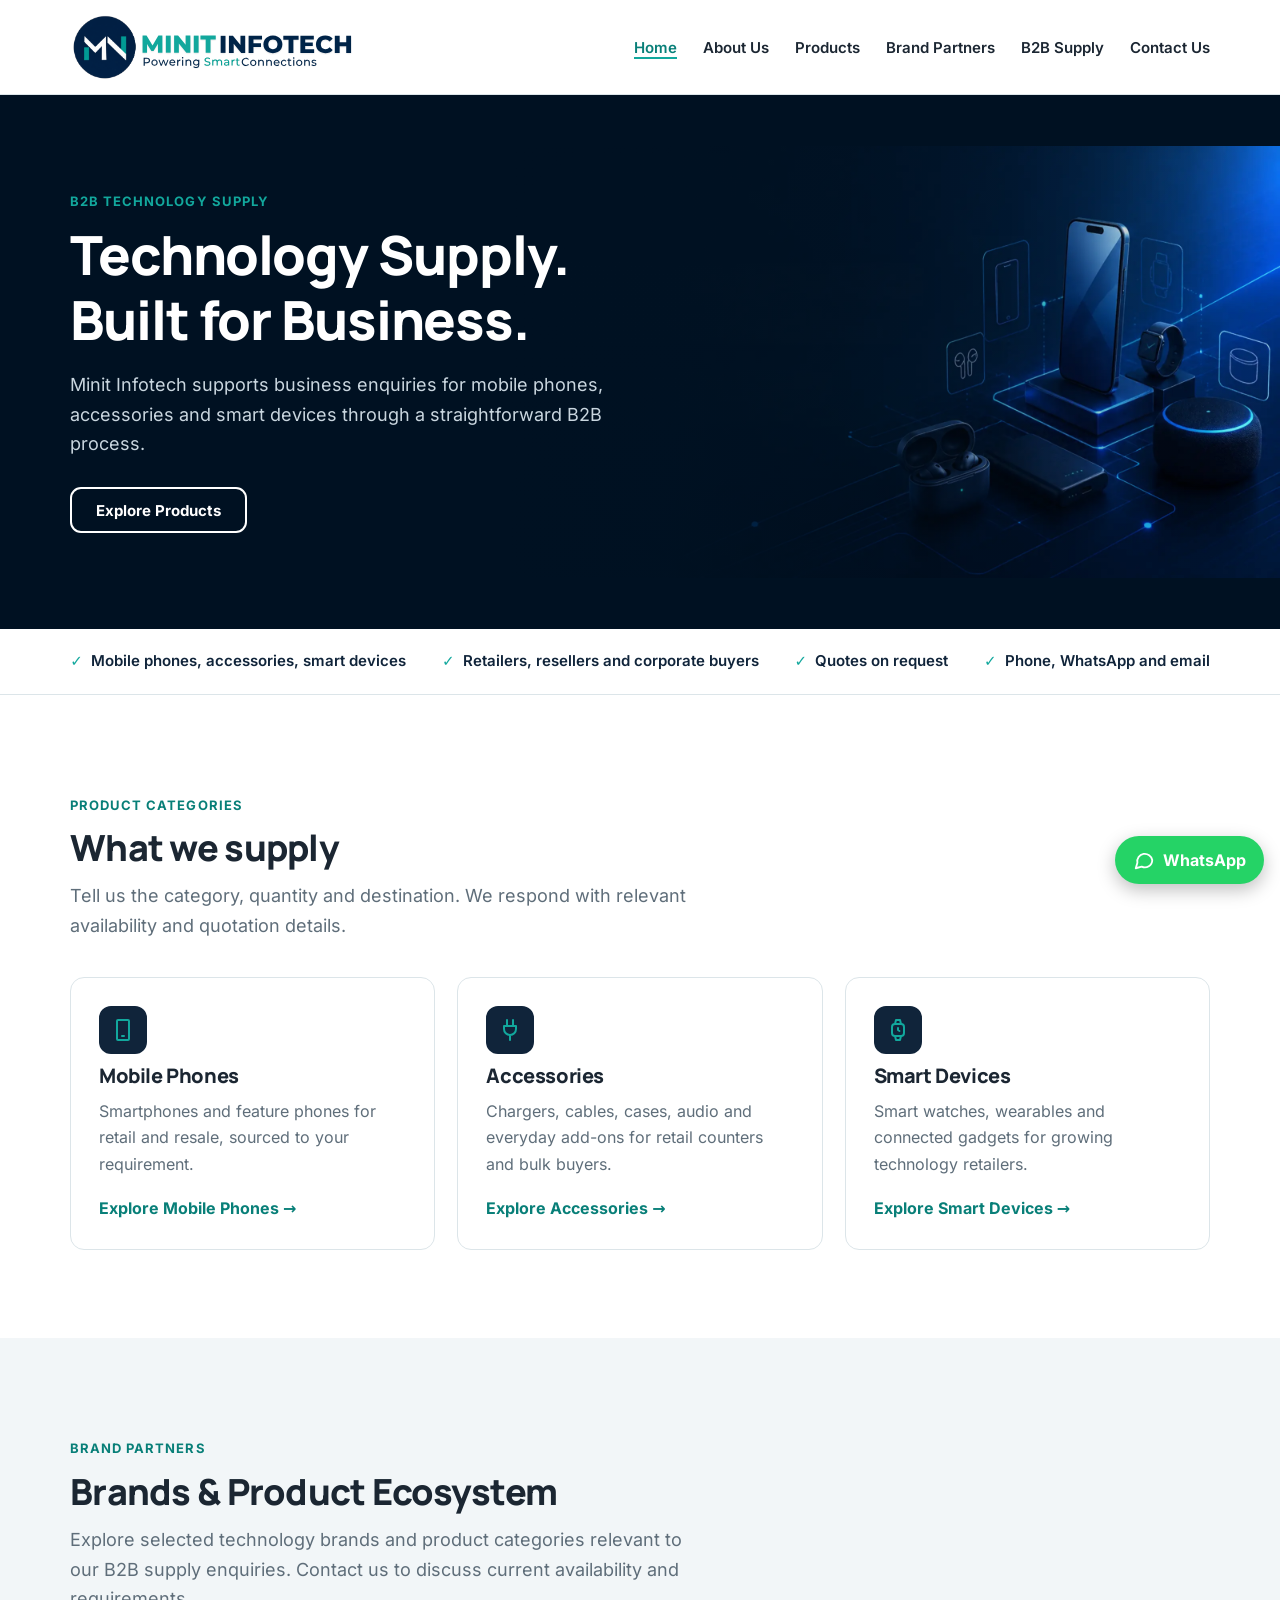
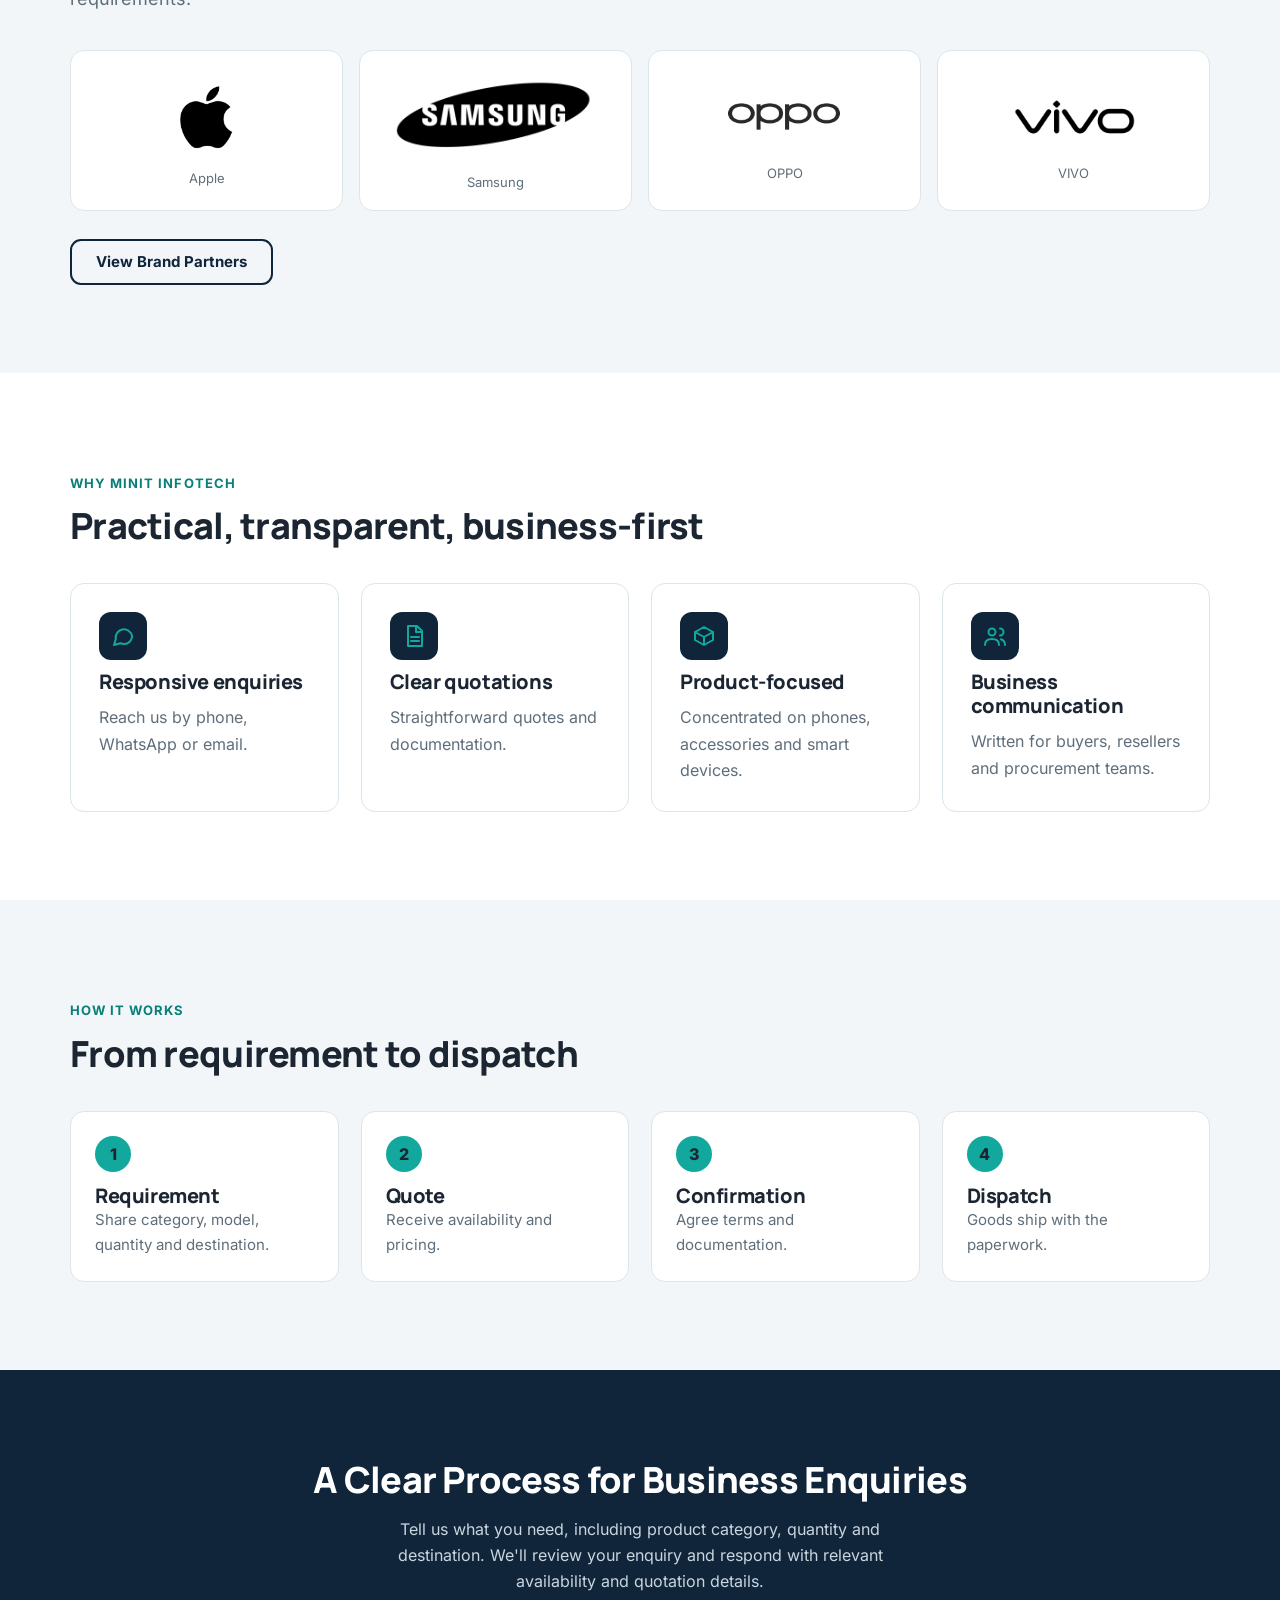
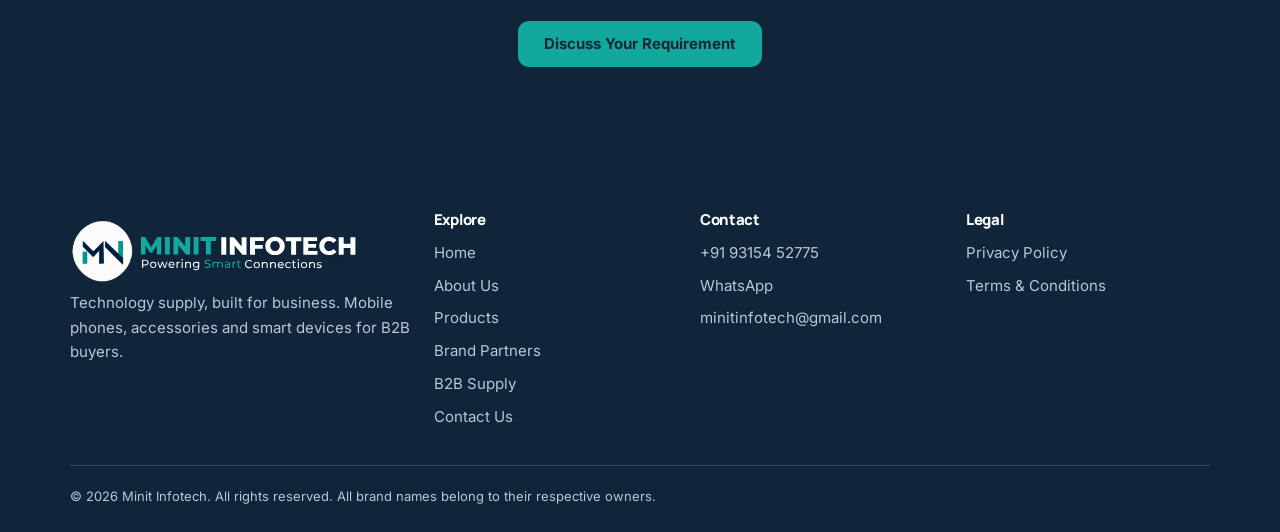
==== commit e6a47944: "global update" ====
--- a/index.html
+++ b/index.html
@@ -1,34 +1,221 @@
-<!DOCTYPE html><html lang="en"><head><meta charset="utf-8"><meta name="viewport" content="width=device-width,initial-scale=1">
-<title>Minit Infotech | Technology Supply. Built for Business.</title><meta name="description" content="Minit Infotech supports B2B enquiries for mobile phones, accessories and smart devices through a straightforward quote process."><meta property="og:title" content="Minit Infotech | Technology Supply. Built for Business."><meta property="og:description" content="Minit Infotech supports B2B enquiries for mobile phones, accessories and smart devices through a straightforward quote process."><meta property="og:type" content="website"><meta name="theme-color" content="#10243A">
-<link rel="preload" href="assets/inter.woff2" as="font" type="font/woff2" crossorigin><link rel="preload" href="assets/manrope.woff2" as="font" type="font/woff2" crossorigin><link rel="icon" href="assets/favicon.png"><link rel="stylesheet" href="assets/style.css"></head><body>
-<a href="#main" class="hp" onfocus="this.className='btn p'" style="position:absolute">Skip to content</a>
-<header><div class="w nav"><a href="index.html" aria-label="Minit Infotech home"><img src="assets/logo-v6.svg" width="440" height="100" alt="Minit Infotech"></a>
-<nav aria-label="Main"><button class="mb" aria-label="Menu" aria-expanded="false" aria-controls="menu"><span></span></button><ul id="menu"><li><a href="index.html" aria-current=page>Home</a></li><li><a href="about.html">About Us</a></li><li><a href="products.html">Products</a></li><li><a href="brand-partners.html">Brand Partners</a></li><li><a href="b2b-supply.html">B2B Supply</a></li><li><a href="contact.html">Contact Us</a></li><li><a class="btn p" href="request-a-quote.html">Request a Quote</a></li></ul></nav></div></header>
-<main id="main"><section class="hero dark"><div class="w g"><div><p class="eyebrow">B2B technology supply</p><h1>Technology Supply. Built for Business.</h1>
-<p class="lead">Minit Infotech supports business enquiries for mobile phones, accessories and smart devices through a straightforward B2B process.</p>
-<div class="cta"><a class="btn p" href="request-a-quote.html">Request a Quote</a><a class="btn s l" href="products.html">Explore Products</a></div></div></div></section>
-<div class="strip"><div class="w"><ul><li>Mobile phones, accessories, smart devices</li><li>Retailers, resellers and corporate buyers</li><li>Quotes on request</li><li>Phone, WhatsApp and email</li></ul></div></div>
-<section class="sec"><div class="w"><div class="head"><p class="eyebrow">Product categories</p><h2>What we supply</h2><p class="lead">Tell us the category, quantity and destination. We respond with relevant availability and quotation details.</p></div><div class="grid"><article class="card"><div class="ic" aria-hidden="true"><svg viewBox="0 0 24 24"><path d="M7 2h10a1 1 0 0 1 1 1v18a1 1 0 0 1-1 1H7a1 1 0 0 1-1-1V3a1 1 0 0 1 1-1zM11 18h2"/></svg></div><h3>Mobile Phones</h3><p>Smartphones and feature phones for retail and resale, sourced to your requirement.</p><a class="more" href="mobile-phones.html">Explore Mobile Phones →</a></article><article class="card"><div class="ic" aria-hidden="true"><svg viewBox="0 0 24 24"><path d="M9 2v6M15 2v6M6 8h12v3a6 6 0 0 1-12 0zM12 17v5"/></svg></div><h3>Accessories</h3><p>Chargers, cables, cases, audio and everyday add-ons for retail counters and bulk buyers.</p><a class="more" href="accessories.html">Explore Accessories →</a></article><article class="card"><div class="ic" aria-hidden="true"><svg viewBox="0 0 24 24"><rect x="6" y="6" width="12" height="12" rx="3"/><path d="M9 6l1-4h4l1 4M9 18l1 4h4l1-4M12 10v2l1.5 1"/></svg></div><h3>Smart Devices</h3><p>Smart watches, wearables and connected gadgets for growing technology retailers.</p><a class="more" href="smart-devices.html">Explore Smart Devices →</a></article></div></div></section>
-<section class="sec soft"><div class="w"><div class="head"><p class="eyebrow">Brand partners</p><h2>Brands &amp; Product Ecosystem</h2><p class="lead">Explore selected technology brands and product categories relevant to our B2B supply enquiries. Contact us to discuss current availability and requirements.</p></div>
-    <div class="brands">
-        <div class="brand"><img src="assets/brands/apple.svg"><small>Apple</small></div>
-        <div class="brand"><img src="assets/brands/samsung-v2.svg"><small>Samsung</small></div>
-        <div class="brand"><img src="assets/brands/oppo-black.svg"><small>OPPO</small></div>
-        <div class="brand"><img src="assets/brands/vivo.svg"><small>VIVO</small></div>
-    </div>
-<p style="margin-top:28px"><a class="btn s" href="brand-partners.html">View Brand Partners</a></p></div></section>
-<section class="sec"><div class="w"><div class="head"><p class="eyebrow">Why Minit Infotech</p><h2>Practical, transparent, business-first</h2></div><div class="grid">
-<div class="card"><div class="ic" aria-hidden="true"><svg viewBox="0 0 24 24"><path d="M21 12a8 8 0 0 1-11.5 7.2L3 21l1.8-6A8 8 0 1 1 21 12z"/></svg></div><h3>Responsive enquiries</h3><p>Reach us by phone, WhatsApp or email.</p></div>
-<div class="card"><div class="ic" aria-hidden="true"><svg viewBox="0 0 24 24"><path d="M6 2h9l5 5v15H6zM14 2v6h6M9 13h8M9 17h8"/></svg></div><h3>Clear quotations</h3><p>Straightforward quotes and documentation.</p></div>
-<div class="card"><div class="ic" aria-hidden="true"><svg viewBox="0 0 24 24"><path d="M21 8l-9-5-9 5v8l9 5 9-5zM3 8l9 5 9-5M12 13v8"/></svg></div><h3>Product-focused</h3><p>Concentrated on phones, accessories and smart devices.</p></div>
-<div class="card"><div class="ic" aria-hidden="true"><svg viewBox="0 0 24 24"><circle cx="9" cy="8" r="3.5"/><path d="M2 21c0-4 3-6 7-6s7 2 7 6M17 4.5a3.5 3.5 0 0 1 0 7M22 21c0-3-1.5-5-4-5.8"/></svg></div><h3>Business communication</h3><p>Written for buyers, resellers and procurement teams.</p></div></div></div></section>
-<section class="sec soft"><div class="w"><div class="head"><p class="eyebrow">How it works</p><h2>From requirement to dispatch</h2></div><ol class="steps" style="padding:0">
-<li><h3>Requirement</h3><p>Share category, model, quantity and destination.</p></li><li><h3>Quote</h3><p>Receive availability and pricing.</p></li><li><h3>Confirmation</h3><p>Agree terms and documentation.</p></li><li><h3>Dispatch</h3><p>Goods ship with the paperwork.</p></li></ol></div></section>
-<section class="sec dark band"><div class="w"><h2>A Clear Process for Business Enquiries</h2><p>Tell us what you need, including product category, quantity and destination. We'll review your enquiry and respond with relevant availability and quotation details.</p><div class="cta"><a class="btn p" href="request-a-quote.html">Discuss Your Requirement</a></div></div></section></main>
-<footer><div class="w"><div class="grid"><div><div class="tile-1"><img src="assets/logo-v6-light.svg" width="440" height="80" alt="Minit Infotech" loading="lazy"></div><p>Technology supply, built for business. Mobile phones, accessories and smart devices for B2B buyers.</p></div>
-<div><h3>Explore</h3><ul><li><a href="index.html">Home</a></li><li><a href="about.html">About Us</a></li><li><a href="products.html">Products</a></li><li><a href="brand-partners.html">Brand Partners</a></li><li><a href="b2b-supply.html">B2B Supply</a></li><li><a href="contact.html">Contact Us</a></li></ul></div>
-<div><h3>Contact</h3><ul><li><a href="tel:+919315452775">+91 93154 52775</a></li><li><a href="https://wa.me/919315452775">WhatsApp</a></li><li><a href="mailto:minitinfotech@gmail.com">minitinfotech@gmail.com</a></li></ul></div>
-<div><h3>Legal</h3><ul><li><a href="request-a-quote.html">Request a Quote</a></li><li><a href="privacy-policy.html">Privacy Policy</a></li><li><a href="terms.html">Terms &amp; Conditions</a></li></ul></div></div>
-<p class="copy">© <span id="yr">2026</span> Minit Infotech. All rights reserved. All brand names belong to their respective owners.</p></div></footer>
-<a class="wa" href="https://wa.me/919315452775" aria-label="Chat on WhatsApp"><svg width="22" height="22" viewBox="0 0 24 24" fill="none" stroke="#fff" stroke-width="2" stroke-linecap="round" stroke-linejoin="round" style="margin-right:8px"><path d="M21 12a8 8 0 0 1-11.5 7.2L3 21l1.8-6A8 8 0 1 1 21 12z"/></svg><span>WhatsApp</span></a>
-<script src="assets/app.js" defer></script></body></html>+<!DOCTYPE html>
+<html lang="en">
+
+  <head>
+    <meta charset="utf-8">
+    <meta name="viewport" content="width=device-width,initial-scale=1">
+    <title>Minit Infotech | Technology Supply. Built for Business.</title>
+    <meta name="description" content="Minit Infotech supports B2B enquiries for mobile phones, accessories and smart devices through a straightforward quote process.">
+    <meta property="og:title" content="Minit Infotech | Technology Supply. Built for Business.">
+    <meta property="og:description" content="Minit Infotech supports B2B enquiries for mobile phones, accessories and smart devices through a straightforward quote process.">
+    <meta property="og:type" content="website">
+    <meta name="theme-color" content="#10243A">
+    <link rel="preload" href="assets/inter.woff2" as="font" type="font/woff2" crossorigin>
+    <link rel="preload" href="assets/manrope.woff2" as="font" type="font/woff2" crossorigin>
+    <link rel="icon" href="assets/favicon.png">
+    <link rel="stylesheet" href="assets/style.css">
+  </head>
+
+  <body>
+    <a href="#main" class="hp" onfocus="this.className='btn p'" style="position:absolute">Skip to content</a>
+    <header>
+      <div class="w nav"><a href="index.html" aria-label="Minit Infotech home"><img src="assets/logo-v6.svg" width="440" height="100" alt="Minit Infotech"></a>
+        <nav aria-label="Main"><button class="mb" aria-label="Menu" aria-expanded="false" aria-controls="menu"><span></span></button>
+          <ul id="menu">
+            <li><a href="index.html" aria-current=page>Home</a></li>
+            <li><a href="about.html">About Us</a></li>
+            <li><a href="products.html">Products</a></li>
+            <li><a href="brand-partners.html">Brand Partners</a></li>
+            <li><a href="b2b-supply.html">B2B Supply</a></li>
+            <li><a href="contact.html">Contact Us</a></li>
+          </ul>
+        </nav>
+      </div>
+    </header>
+    <main id="main">
+      <section class="hero dark">
+        <div class="w g">
+          <div>
+            <p class="eyebrow">B2B technology supply</p>
+            <h1>Technology Supply. Built for Business.</h1>
+            <p class="lead">Minit Infotech supports business enquiries for mobile phones, accessories and smart devices through a straightforward B2B process.</p>
+            <div class="cta"><a class="btn s l" href="products.html">Explore Products</a></div>
+          </div>
+        </div>
+      </section>
+      <div class="strip">
+        <div class="w">
+          <ul>
+            <li>Mobile phones, accessories, smart devices</li>
+            <li>Retailers, resellers and corporate buyers</li>
+            <li>Quotes on request</li>
+            <li>Phone, WhatsApp and email</li>
+          </ul>
+        </div>
+      </div>
+      <section class="sec">
+        <div class="w">
+          <div class="head">
+            <p class="eyebrow">Product categories</p>
+            <h2>What we supply</h2>
+            <p class="lead">Tell us the category, quantity and destination. We respond with relevant availability and quotation details.</p>
+          </div>
+          <div class="grid">
+            <article class="card">
+              <div class="ic" aria-hidden="true"><svg viewBox="0 0 24 24">
+                  <path d="M7 2h10a1 1 0 0 1 1 1v18a1 1 0 0 1-1 1H7a1 1 0 0 1-1-1V3a1 1 0 0 1 1-1zM11 18h2" />
+                </svg></div>
+              <h3>Mobile Phones</h3>
+              <p>Smartphones and feature phones for retail and resale, sourced to your requirement.</p><a class="more" href="mobile-phones.html">Explore Mobile Phones →</a>
+            </article>
+            <article class="card">
+              <div class="ic" aria-hidden="true"><svg viewBox="0 0 24 24">
+                  <path d="M9 2v6M15 2v6M6 8h12v3a6 6 0 0 1-12 0zM12 17v5" />
+                </svg></div>
+              <h3>Accessories</h3>
+              <p>Chargers, cables, cases, audio and everyday add-ons for retail counters and bulk buyers.</p><a class="more" href="accessories.html">Explore Accessories →</a>
+            </article>
+            <article class="card">
+              <div class="ic" aria-hidden="true"><svg viewBox="0 0 24 24">
+                  <rect x="6" y="6" width="12" height="12" rx="3" />
+                  <path d="M9 6l1-4h4l1 4M9 18l1 4h4l1-4M12 10v2l1.5 1" />
+                </svg></div>
+              <h3>Smart Devices</h3>
+              <p>Smart watches, wearables and connected gadgets for growing technology retailers.</p><a class="more" href="smart-devices.html">Explore Smart Devices →</a>
+            </article>
+          </div>
+        </div>
+      </section>
+      <section class="sec soft">
+        <div class="w">
+          <div class="head">
+            <p class="eyebrow">Brand partners</p>
+            <h2>Brands &amp; Product Ecosystem</h2>
+            <p class="lead">Explore selected technology brands and product categories relevant to our B2B supply enquiries. Contact us to discuss current availability and requirements.</p>
+          </div>
+          <div class="brands">
+            <div class="brand"><img src="assets/brands/apple.svg"><small>Apple</small></div>
+            <div class="brand"><img src="assets/brands/samsung-v2.svg"><small>Samsung</small></div>
+            <div class="brand"><img src="assets/brands/oppo-black.svg"><small>OPPO</small></div>
+            <div class="brand"><img src="assets/brands/vivo.svg"><small>VIVO</small></div>
+          </div>
+          <p style="margin-top:28px"><a class="btn s" href="brand-partners.html">View Brand Partners</a></p>
+        </div>
+      </section>
+      <section class="sec">
+        <div class="w">
+          <div class="head">
+            <p class="eyebrow">Why Minit Infotech</p>
+            <h2>Practical, transparent, business-first</h2>
+          </div>
+          <div class="grid">
+            <div class="card">
+              <div class="ic" aria-hidden="true"><svg viewBox="0 0 24 24">
+                  <path d="M21 12a8 8 0 0 1-11.5 7.2L3 21l1.8-6A8 8 0 1 1 21 12z" />
+                </svg></div>
+              <h3>Responsive enquiries</h3>
+              <p>Reach us by phone, WhatsApp or email.</p>
+            </div>
+            <div class="card">
+              <div class="ic" aria-hidden="true"><svg viewBox="0 0 24 24">
+                  <path d="M6 2h9l5 5v15H6zM14 2v6h6M9 13h8M9 17h8" />
+                </svg></div>
+              <h3>Clear quotations</h3>
+              <p>Straightforward quotes and documentation.</p>
+            </div>
+            <div class="card">
+              <div class="ic" aria-hidden="true"><svg viewBox="0 0 24 24">
+                  <path d="M21 8l-9-5-9 5v8l9 5 9-5zM3 8l9 5 9-5M12 13v8" />
+                </svg></div>
+              <h3>Product-focused</h3>
+              <p>Concentrated on phones, accessories and smart devices.</p>
+            </div>
+            <div class="card">
+              <div class="ic" aria-hidden="true"><svg viewBox="0 0 24 24">
+                  <circle cx="9" cy="8" r="3.5" />
+                  <path d="M2 21c0-4 3-6 7-6s7 2 7 6M17 4.5a3.5 3.5 0 0 1 0 7M22 21c0-3-1.5-5-4-5.8" />
+                </svg></div>
+              <h3>Business communication</h3>
+              <p>Written for buyers, resellers and procurement teams.</p>
+            </div>
+          </div>
+        </div>
+      </section>
+      <section class="sec soft">
+        <div class="w">
+          <div class="head">
+            <p class="eyebrow">How it works</p>
+            <h2>From requirement to dispatch</h2>
+          </div>
+          <ol class="steps" style="padding:0">
+            <li>
+              <h3>Requirement</h3>
+              <p>Share category, model, quantity and destination.</p>
+            </li>
+            <li>
+              <h3>Quote</h3>
+              <p>Receive availability and pricing.</p>
+            </li>
+            <li>
+              <h3>Confirmation</h3>
+              <p>Agree terms and documentation.</p>
+            </li>
+            <li>
+              <h3>Dispatch</h3>
+              <p>Goods ship with the paperwork.</p>
+            </li>
+          </ol>
+        </div>
+      </section>
+      <section class="sec dark band">
+        <div class="w">
+          <h2>A Clear Process for Business Enquiries</h2>
+          <p>Tell us what you need, including product category, quantity and destination. We'll review your enquiry and respond with relevant availability and quotation details.</p>
+          <div class="cta"><a class="btn p" href="contact.html">Discuss Your Requirement</a></div>
+        </div>
+      </section>
+    </main>
+    <footer>
+      <div class="w">
+        <div class="grid">
+          <div>
+            <div class="tile-1"><img src="assets/logo-v6-light.svg" width="440" height="80" alt="Minit Infotech" loading="lazy"></div>
+            <p>Technology supply, built for business. Mobile phones, accessories and smart devices for B2B buyers.</p>
+          </div>
+          <div>
+            <h3>Explore</h3>
+            <ul>
+              <li><a href="index.html">Home</a></li>
+              <li><a href="about.html">About Us</a></li>
+              <li><a href="products.html">Products</a></li>
+              <li><a href="brand-partners.html">Brand Partners</a></li>
+              <li><a href="b2b-supply.html">B2B Supply</a></li>
+              <li><a href="contact.html">Contact Us</a></li>
+            </ul>
+          </div>
+          <div>
+            <h3>Contact</h3>
+            <ul>
+              <li><a href="tel:+919315452775">+91 93154 52775</a></li>
+              <li><a href="https://wa.me/919315452775">WhatsApp</a></li>
+              <li><a href="mailto:minitinfotech@gmail.com">minitinfotech@gmail.com</a></li>
+            </ul>
+          </div>
+          <div>
+            <h3>Legal</h3>
+            <ul>
+              <li><a href="privacy-policy.html">Privacy Policy</a></li>
+              <li><a href="terms.html">Terms &amp; Conditions</a></li>
+            </ul>
+          </div>
+        </div>
+        <p class="copy">© <span id="yr">2026</span> Minit Infotech. All rights reserved. All brand names belong to their respective owners.</p>
+      </div>
+    </footer>
+    <a class="wa" href="https://wa.me/919315452775" aria-label="Chat on WhatsApp"><svg width="22" height="22" viewBox="0 0 24 24" fill="none" stroke="#fff" stroke-width="2" stroke-linecap="round" stroke-linejoin="round" style="margin-right:8px">
+        <path d="M21 12a8 8 0 0 1-11.5 7.2L3 21l1.8-6A8 8 0 1 1 21 12z" />
+      </svg><span>WhatsApp</span></a>
+    <script src="assets/app.js" defer></script>
+  </body>
+
+</html>
--- a/assets/style.css
+++ b/assets/style.css
@@ -69,13 +69,7 @@
 .tile{background:#fff;border-radius:10px;padding:8px 12px;display:inline-block;margin-bottom:14px}.tile img{height:46px;width:auto}
 .copy{border-top:1px solid rgba(255,255,255,.15);margin-top:36px;padding-top:20px;font-size:13px}
 .wa{position:fixed;right:16px;bottom:16px;z-index:40;background:#25D366;color:#fff;border-radius:50px;padding:0 18px;min-height:48px;display:flex;align-items:center;text-decoration:none;font-weight:700;box-shadow:0 6px 18px rgba(0,0,0,.25)}
-@media(max-width:860px){
-.mb{display:block}
-nav ul{display:none;position:absolute;top:68px;left:0;right:0;background:#fff;flex-direction:column;align-items:stretch;padding:12px 20px 20px;border-bottom:1px solid var(--bd);gap:4px;box-shadow:0 12px 20px rgba(0,0,0,.08)}
-nav ul.open{display:flex}nav a{display:block;padding:12px 0}
-.hero .g,.two{grid-template-columns:1fr}.hero svg{max-width:280px}
-form{grid-template-columns:1fr}footer .grid{grid-template-columns:1fr 1fr}
-.cta .btn{flex:1 1 100%}}
+
 @media(max-width:480px){footer .grid{grid-template-columns:1fr}.wa span{display:none}.wa{width:52px;padding:0;justify-content:center}}
 @media(prefers-reduced-motion:reduce){*{transition:none!important;scroll-behavior:auto!important}}
 .dark .eyebrow{color:var(--or)}.tick li:before,.ok{color:var(--dt)}.ok{background:#e3f4f2}
@@ -115,3 +109,12 @@
     background-color: #001122;
 }
 @media(max-width:1000px){.brands{grid-template-columns:repeat(3,1fr)}}@media(max-width:640px){.brands{grid-template-columns:repeat(2,1fr)}}
+@media(max-width:860px){
+.mb{display:block}
+nav ul{display:none;position:absolute;top:68px;left:0;right:0;background:#fff;flex-direction:column;align-items:stretch;padding:12px 20px 20px;border-bottom:1px solid var(--bd);gap:4px;box-shadow:0 12px 20px rgba(0,0,0,.08)}
+nav ul.open{display:flex}nav a{display:block;padding:12px 0}
+.hero .g,.two{grid-template-columns:1fr}.hero svg{max-width:280px}
+form{grid-template-columns:1fr}footer .grid{grid-template-columns:1fr 1fr}
+.cta .btn{flex:1 1 100%}
+.hero{background-image: none;}
+}
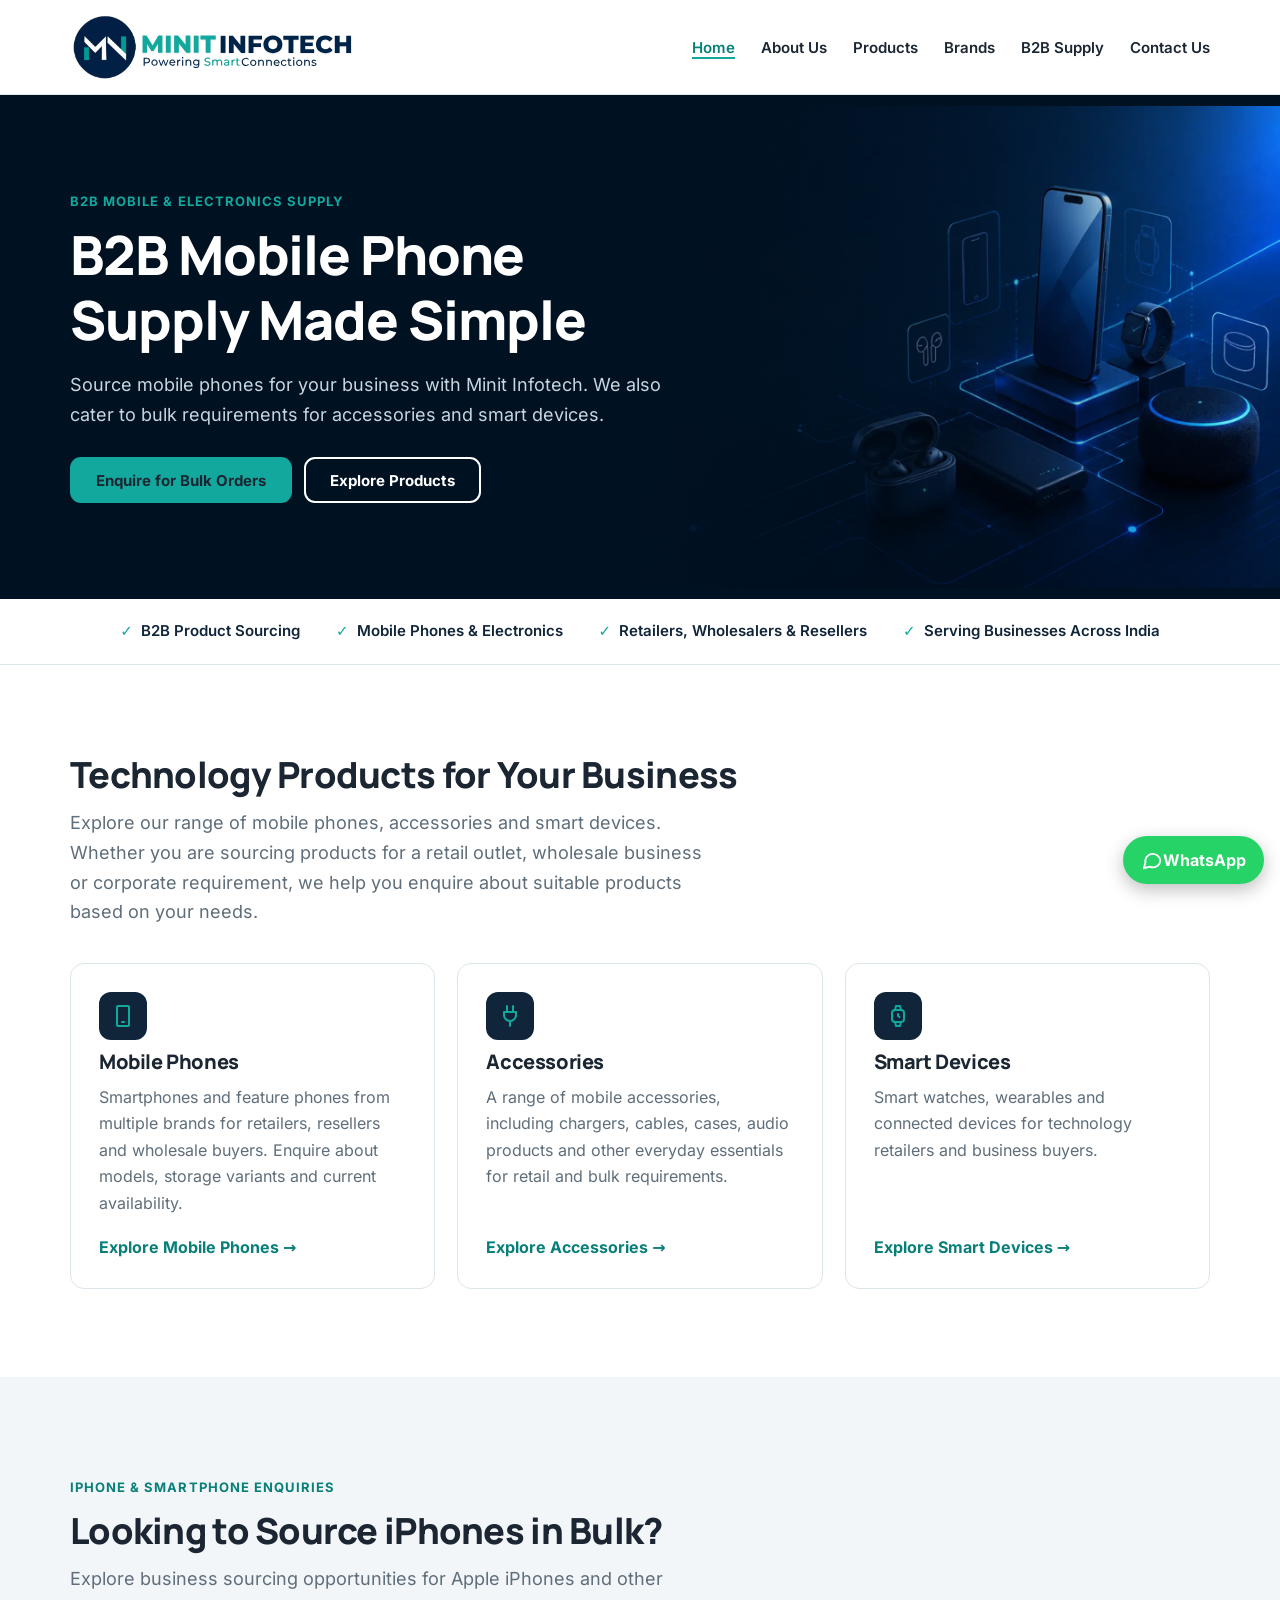
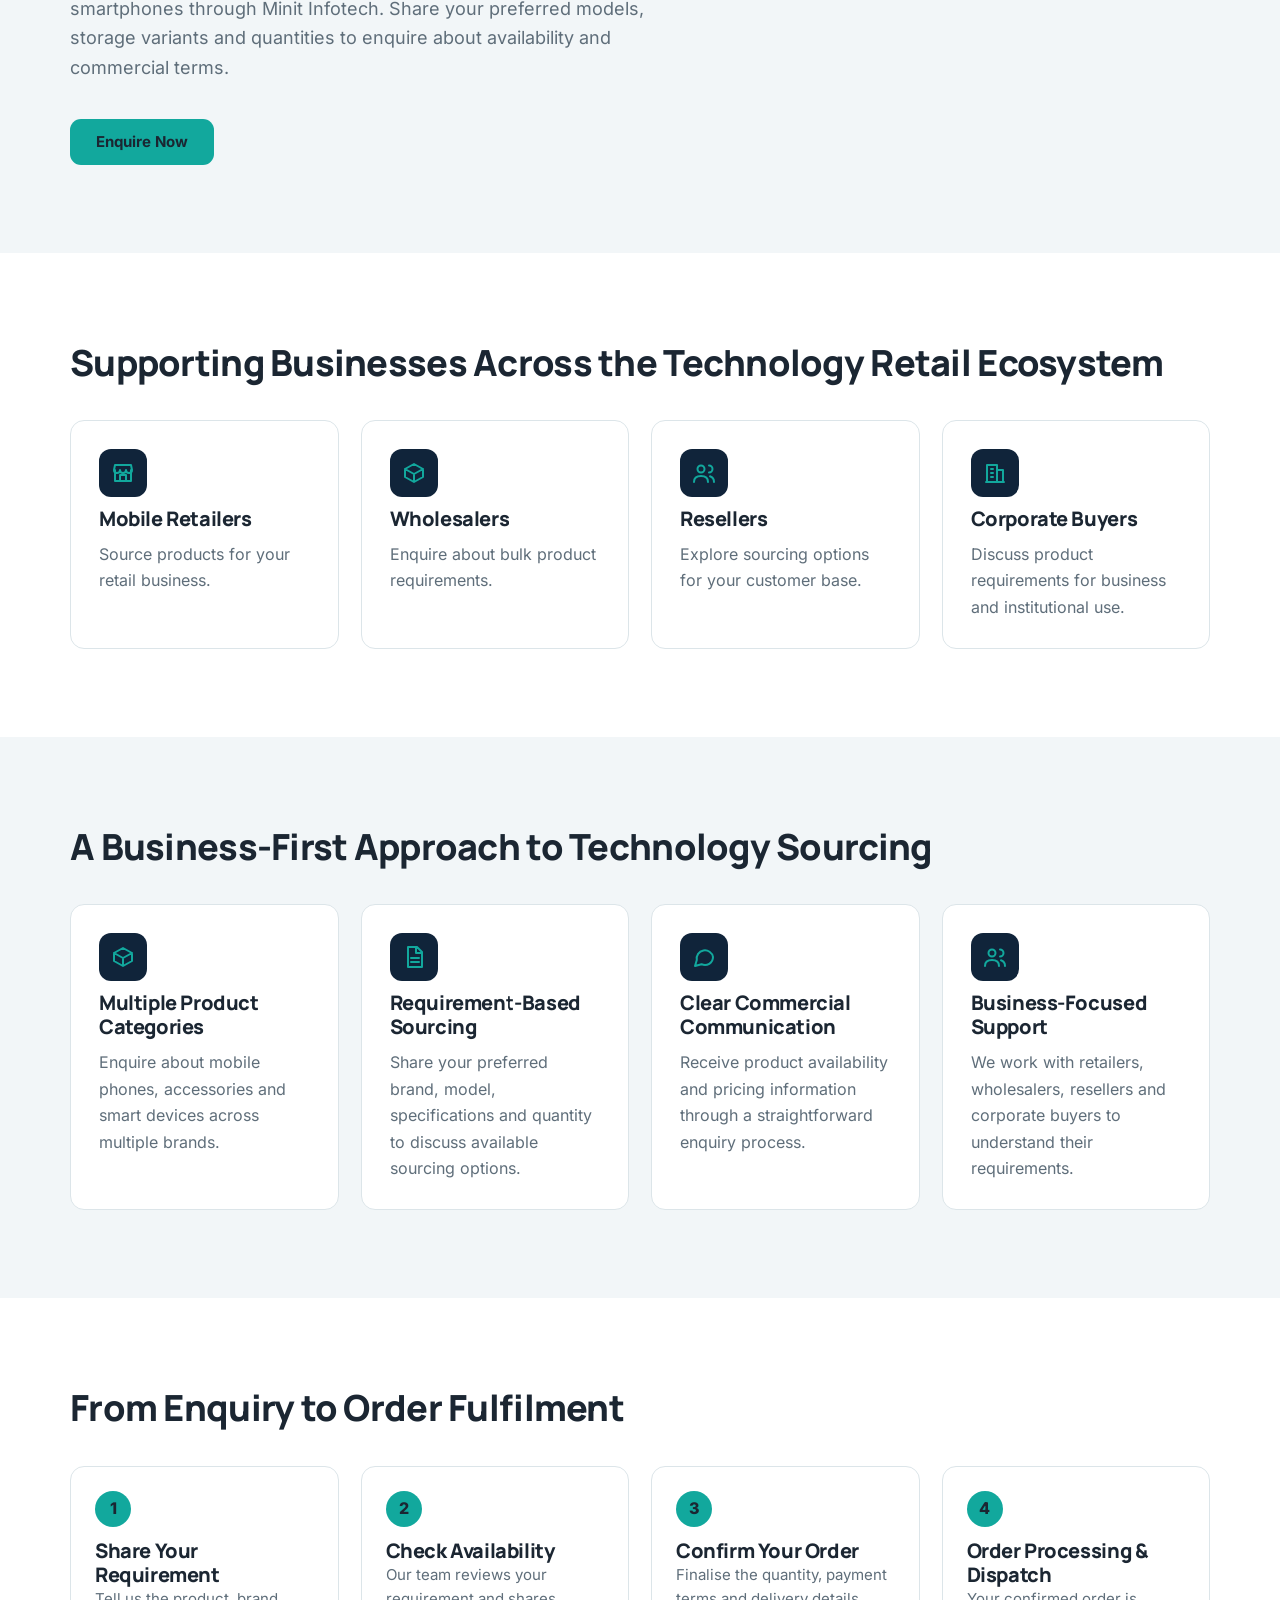
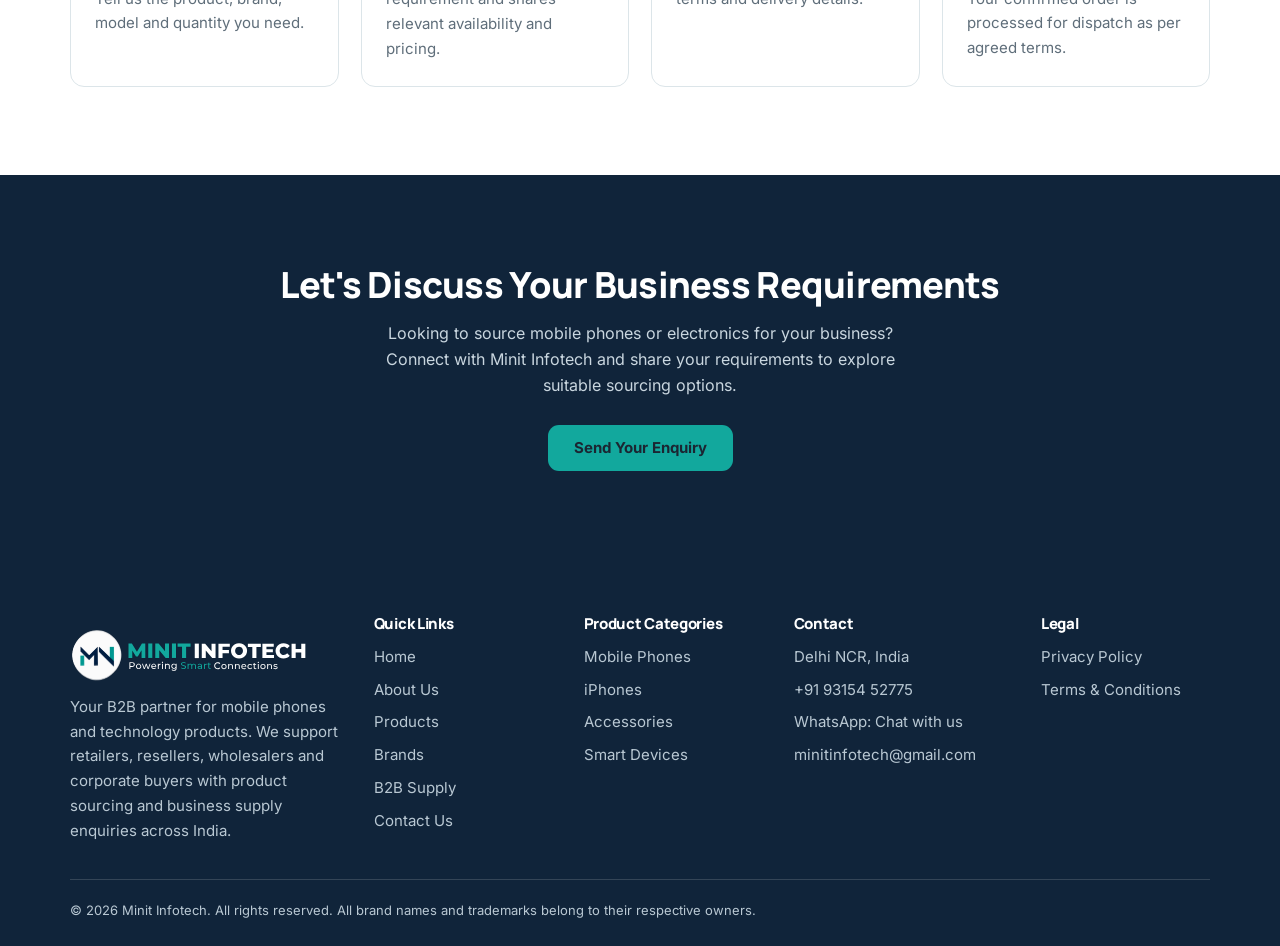
==== commit d46afbb2: "revise website content" ====
--- a/index.html
+++ b/index.html
@@ -4,10 +4,10 @@
   <head>
     <meta charset="utf-8">
     <meta name="viewport" content="width=device-width,initial-scale=1">
-    <title>Minit Infotech | Technology Supply. Built for Business.</title>
-    <meta name="description" content="Minit Infotech supports B2B enquiries for mobile phones, accessories and smart devices through a straightforward quote process.">
-    <meta property="og:title" content="Minit Infotech | Technology Supply. Built for Business.">
-    <meta property="og:description" content="Minit Infotech supports B2B enquiries for mobile phones, accessories and smart devices through a straightforward quote process.">
+    <title>Minit Infotech – B2B Mobile Phone &amp; Electronics Supplier in India</title>
+    <meta name="description" content="Minit Infotech is a B2B mobile phone and electronics supplier in India, serving retailers, wholesalers, resellers and corporate buyers with product sourcing and bulk supply enquiries.">
+    <meta property="og:title" content="Minit Infotech – B2B Mobile Phone &amp; Electronics Supplier in India">
+    <meta property="og:description" content="Minit Infotech is a B2B mobile phone and electronics supplier in India, serving retailers, wholesalers, resellers and corporate buyers with product sourcing and bulk supply enquiries.">
     <meta property="og:type" content="website">
     <meta name="theme-color" content="#10243A">
     <link rel="preload" href="assets/inter.woff2" as="font" type="font/woff2" crossorigin>
@@ -22,10 +22,10 @@
       <div class="w nav"><a href="index.html" aria-label="Minit Infotech home"><img src="assets/logo-v6.svg" width="440" height="100" alt="Minit Infotech"></a>
         <nav aria-label="Main"><button class="mb" aria-label="Menu" aria-expanded="false" aria-controls="menu"><span></span></button>
           <ul id="menu">
-            <li><a href="index.html" aria-current=page>Home</a></li>
+            <li><a href="index.html" aria-current="page">Home</a></li>
             <li><a href="about.html">About Us</a></li>
             <li><a href="products.html">Products</a></li>
-            <li><a href="brand-partners.html">Brand Partners</a></li>
+            <li><a href="brand-partners.html">Brands</a></li>
             <li><a href="b2b-supply.html">B2B Supply</a></li>
             <li><a href="contact.html">Contact Us</a></li>
           </ul>
@@ -36,29 +36,28 @@
       <section class="hero dark">
         <div class="w g">
           <div>
-            <p class="eyebrow">B2B technology supply</p>
-            <h1>Technology Supply. Built for Business.</h1>
-            <p class="lead">Minit Infotech supports business enquiries for mobile phones, accessories and smart devices through a straightforward B2B process.</p>
-            <div class="cta"><a class="btn s l" href="products.html">Explore Products</a></div>
+            <p class="eyebrow">B2B Mobile &amp; Electronics Supply</p>
+            <h1>B2B Mobile Phone Supply Made Simple</h1>
+            <p class="lead">Source mobile phones for your business with Minit Infotech. We also cater to bulk requirements for accessories and smart devices.</p>
+            <div class="cta"><a class="btn p" href="contact.html">Enquire for Bulk Orders</a><a class="btn s l" href="products.html">Explore Products</a></div>
           </div>
         </div>
       </section>
       <div class="strip">
         <div class="w">
           <ul>
-            <li>Mobile phones, accessories, smart devices</li>
-            <li>Retailers, resellers and corporate buyers</li>
-            <li>Quotes on request</li>
-            <li>Phone, WhatsApp and email</li>
+            <li>B2B Product Sourcing</li>
+            <li>Mobile Phones &amp; Electronics</li>
+            <li>Retailers, Wholesalers &amp; Resellers</li>
+            <li>Serving Businesses Across India</li>
           </ul>
         </div>
       </div>
       <section class="sec">
         <div class="w">
           <div class="head">
-            <p class="eyebrow">Product categories</p>
-            <h2>What we supply</h2>
-            <p class="lead">Tell us the category, quantity and destination. We respond with relevant availability and quotation details.</p>
+            <h2>Technology Products for Your Business</h2>
+            <p class="lead">Explore our range of mobile phones, accessories and smart devices. Whether you are sourcing products for a retail outlet, wholesale business or corporate requirement, we help you enquire about suitable products based on your needs.</p>
           </div>
           <div class="grid">
             <article class="card">
@@ -66,14 +65,14 @@
                   <path d="M7 2h10a1 1 0 0 1 1 1v18a1 1 0 0 1-1 1H7a1 1 0 0 1-1-1V3a1 1 0 0 1 1-1zM11 18h2" />
                 </svg></div>
               <h3>Mobile Phones</h3>
-              <p>Smartphones and feature phones for retail and resale, sourced to your requirement.</p><a class="more" href="mobile-phones.html">Explore Mobile Phones →</a>
+              <p>Smartphones and feature phones from multiple brands for retailers, resellers and wholesale buyers. Enquire about models, storage variants and current availability.</p><a class="more" href="mobile-phones.html">Explore Mobile Phones →</a>
             </article>
             <article class="card">
               <div class="ic" aria-hidden="true"><svg viewBox="0 0 24 24">
                   <path d="M9 2v6M15 2v6M6 8h12v3a6 6 0 0 1-12 0zM12 17v5" />
                 </svg></div>
               <h3>Accessories</h3>
-              <p>Chargers, cables, cases, audio and everyday add-ons for retail counters and bulk buyers.</p><a class="more" href="accessories.html">Explore Accessories →</a>
+              <p>A range of mobile accessories, including chargers, cables, cases, audio products and other everyday essentials for retail and bulk requirements.</p><a class="more" href="accessories.html">Explore Accessories →</a>
             </article>
             <article class="card">
               <div class="ic" aria-hidden="true"><svg viewBox="0 0 24 24">
@@ -81,7 +80,7 @@
                   <path d="M9 6l1-4h4l1 4M9 18l1 4h4l1-4M12 10v2l1.5 1" />
                 </svg></div>
               <h3>Smart Devices</h3>
-              <p>Smart watches, wearables and connected gadgets for growing technology retailers.</p><a class="more" href="smart-devices.html">Explore Smart Devices →</a>
+              <p>Smart watches, wearables and connected devices for technology retailers and business buyers.</p><a class="more" href="smart-devices.html">Explore Smart Devices →</a>
             </article>
           </div>
         </div>
@@ -89,89 +88,119 @@
       <section class="sec soft">
         <div class="w">
           <div class="head">
-            <p class="eyebrow">Brand partners</p>
-            <h2>Brands &amp; Product Ecosystem</h2>
-            <p class="lead">Explore selected technology brands and product categories relevant to our B2B supply enquiries. Contact us to discuss current availability and requirements.</p>
-          </div>
-          <div class="brands">
-            <div class="brand"><img src="assets/brands/apple.svg"><small>Apple</small></div>
-            <div class="brand"><img src="assets/brands/samsung-v2.svg"><small>Samsung</small></div>
-            <div class="brand"><img src="assets/brands/oppo-black.svg"><small>OPPO</small></div>
-            <div class="brand"><img src="assets/brands/vivo.svg"><small>VIVO</small></div>
-          </div>
-          <p style="margin-top:28px"><a class="btn s" href="brand-partners.html">View Brand Partners</a></p>
+            <p class="eyebrow">iPhone &amp; Smartphone Enquiries</p>
+            <h2>Looking to Source iPhones in Bulk?</h2>
+            <p class="lead">Explore business sourcing opportunities for Apple iPhones and other smartphones through Minit Infotech. Share your preferred models, storage variants and quantities to enquire about availability and commercial terms.</p>
+          </div>
+          <p style="margin-top:28px"><a class="btn p" href="contact.html">Enquire Now</a></p>
         </div>
       </section>
       <section class="sec">
         <div class="w">
           <div class="head">
-            <p class="eyebrow">Why Minit Infotech</p>
-            <h2>Practical, transparent, business-first</h2>
+            <h2>Supporting Businesses Across the Technology Retail Ecosystem</h2>
           </div>
           <div class="grid">
-            <div class="card">
-              <div class="ic" aria-hidden="true"><svg viewBox="0 0 24 24">
-                  <path d="M21 12a8 8 0 0 1-11.5 7.2L3 21l1.8-6A8 8 0 1 1 21 12z" />
-                </svg></div>
-              <h3>Responsive enquiries</h3>
-              <p>Reach us by phone, WhatsApp or email.</p>
-            </div>
-            <div class="card">
-              <div class="ic" aria-hidden="true"><svg viewBox="0 0 24 24">
-                  <path d="M6 2h9l5 5v15H6zM14 2v6h6M9 13h8M9 17h8" />
-                </svg></div>
-              <h3>Clear quotations</h3>
-              <p>Straightforward quotes and documentation.</p>
-            </div>
-            <div class="card">
+            <article class="card">
+              <div class="ic" aria-hidden="true"><svg viewBox="0 0 24 24">
+                  <path d="M3 9l1-5h16l1 5M4 9v11h16V9M9 20v-6h6v6M3 9a3 3 0 0 0 6 0 3 3 0 0 0 6 0 3 3 0 0 0 6 0" />
+                </svg></div>
+              <h3>Mobile Retailers</h3>
+              <p>Source products for your retail business.</p>
+            </article>
+            <article class="card">
               <div class="ic" aria-hidden="true"><svg viewBox="0 0 24 24">
                   <path d="M21 8l-9-5-9 5v8l9 5 9-5zM3 8l9 5 9-5M12 13v8" />
                 </svg></div>
-              <h3>Product-focused</h3>
-              <p>Concentrated on phones, accessories and smart devices.</p>
-            </div>
-            <div class="card">
+              <h3>Wholesalers</h3>
+              <p>Enquire about bulk product requirements.</p>
+            </article>
+            <article class="card">
               <div class="ic" aria-hidden="true"><svg viewBox="0 0 24 24">
                   <circle cx="9" cy="8" r="3.5" />
                   <path d="M2 21c0-4 3-6 7-6s7 2 7 6M17 4.5a3.5 3.5 0 0 1 0 7M22 21c0-3-1.5-5-4-5.8" />
                 </svg></div>
-              <h3>Business communication</h3>
-              <p>Written for buyers, resellers and procurement teams.</p>
-            </div>
+              <h3>Resellers</h3>
+              <p>Explore sourcing options for your customer base.</p>
+            </article>
+            <article class="card">
+              <div class="ic" aria-hidden="true"><svg viewBox="0 0 24 24">
+                  <path d="M4 21V4h10v17M14 9h6v12M8 8h2M8 12h2M8 16h2M3 21h18" />
+                </svg></div>
+              <h3>Corporate Buyers</h3>
+              <p>Discuss product requirements for business and institutional use.</p>
+            </article>
           </div>
         </div>
       </section>
       <section class="sec soft">
         <div class="w">
           <div class="head">
-            <p class="eyebrow">How it works</p>
-            <h2>From requirement to dispatch</h2>
+            <h2>A Business-First Approach to Technology Sourcing</h2>
+          </div>
+          <div class="grid">
+            <article class="card">
+              <div class="ic" aria-hidden="true"><svg viewBox="0 0 24 24">
+                  <path d="M21 8l-9-5-9 5v8l9 5 9-5zM3 8l9 5 9-5M12 13v8" />
+                </svg></div>
+              <h3>Multiple Product Categories</h3>
+              <p>Enquire about mobile phones, accessories and smart devices across multiple brands.</p>
+            </article>
+            <article class="card">
+              <div class="ic" aria-hidden="true"><svg viewBox="0 0 24 24">
+                  <path d="M6 2h9l5 5v15H6zM14 2v6h6M9 13h8M9 17h8" />
+                </svg></div>
+              <h3>Requirement-Based Sourcing</h3>
+              <p>Share your preferred brand, model, specifications and quantity to discuss available sourcing options.</p>
+            </article>
+            <article class="card">
+              <div class="ic" aria-hidden="true"><svg viewBox="0 0 24 24">
+                  <path d="M21 12a8 8 0 0 1-11.5 7.2L3 21l1.8-6A8 8 0 1 1 21 12z" />
+                </svg></div>
+              <h3>Clear Commercial Communication</h3>
+              <p>Receive product availability and pricing information through a straightforward enquiry process.</p>
+            </article>
+            <article class="card">
+              <div class="ic" aria-hidden="true"><svg viewBox="0 0 24 24">
+                  <circle cx="9" cy="8" r="3.5" />
+                  <path d="M2 21c0-4 3-6 7-6s7 2 7 6M17 4.5a3.5 3.5 0 0 1 0 7M22 21c0-3-1.5-5-4-5.8" />
+                </svg></div>
+              <h3>Business-Focused Support</h3>
+              <p>We work with retailers, wholesalers, resellers and corporate buyers to understand their requirements.</p>
+            </article>
+          </div>
+        </div>
+      </section>
+      <section class="sec">
+        <div class="w">
+          <div class="head">
+            <h2>From Enquiry to Order Fulfilment</h2>
           </div>
           <ol class="steps" style="padding:0">
             <li>
-              <h3>Requirement</h3>
-              <p>Share category, model, quantity and destination.</p>
-            </li>
-            <li>
-              <h3>Quote</h3>
-              <p>Receive availability and pricing.</p>
-            </li>
-            <li>
-              <h3>Confirmation</h3>
-              <p>Agree terms and documentation.</p>
-            </li>
-            <li>
-              <h3>Dispatch</h3>
-              <p>Goods ship with the paperwork.</p>
+              <h3>Share Your Requirement</h3>
+              <p>Tell us the product, brand, model and quantity you need.</p>
+            </li>
+            <li>
+              <h3>Check Availability</h3>
+              <p>Our team reviews your requirement and shares relevant availability and pricing.</p>
+            </li>
+            <li>
+              <h3>Confirm Your Order</h3>
+              <p>Finalise the quantity, payment terms and delivery details.</p>
+            </li>
+            <li>
+              <h3>Order Processing &amp; Dispatch</h3>
+              <p>Your confirmed order is processed for dispatch as per agreed terms.</p>
             </li>
           </ol>
         </div>
       </section>
       <section class="sec dark band">
         <div class="w">
-          <h2>A Clear Process for Business Enquiries</h2>
-          <p>Tell us what you need, including product category, quantity and destination. We'll review your enquiry and respond with relevant availability and quotation details.</p>
-          <div class="cta"><a class="btn p" href="contact.html">Discuss Your Requirement</a></div>
+          <h2>Let's Discuss Your Business Requirements</h2>
+          <p>Looking to source mobile phones or electronics for your business? Connect with Minit Infotech and share your requirements to explore suitable sourcing options.</p>
+          <div class="cta"><a class="btn p" href="contact.html">Send Your Enquiry</a></div>
         </div>
       </section>
     </main>
@@ -180,24 +209,34 @@
         <div class="grid">
           <div>
             <div class="tile-1"><img src="assets/logo-v6-light.svg" width="440" height="80" alt="Minit Infotech" loading="lazy"></div>
-            <p>Technology supply, built for business. Mobile phones, accessories and smart devices for B2B buyers.</p>
-          </div>
-          <div>
-            <h3>Explore</h3>
+            <p>Your B2B partner for mobile phones and technology products. We support retailers, resellers, wholesalers and corporate buyers with product sourcing and business supply enquiries across India.</p>
+          </div>
+          <div>
+            <h3>Quick Links</h3>
             <ul>
               <li><a href="index.html">Home</a></li>
               <li><a href="about.html">About Us</a></li>
               <li><a href="products.html">Products</a></li>
-              <li><a href="brand-partners.html">Brand Partners</a></li>
+              <li><a href="brand-partners.html">Brands</a></li>
               <li><a href="b2b-supply.html">B2B Supply</a></li>
               <li><a href="contact.html">Contact Us</a></li>
             </ul>
           </div>
           <div>
+            <h3>Product Categories</h3>
+            <ul>
+              <li><a href="mobile-phones.html">Mobile Phones</a></li>
+              <li><a href="iphones.html">iPhones</a></li>
+              <li><a href="accessories.html">Accessories</a></li>
+              <li><a href="smart-devices.html">Smart Devices</a></li>
+            </ul>
+          </div>
+          <div>
             <h3>Contact</h3>
             <ul>
+              <li>Delhi NCR, India</li>
               <li><a href="tel:+919315452775">+91 93154 52775</a></li>
-              <li><a href="https://wa.me/919315452775">WhatsApp</a></li>
+              <li><a href="https://wa.me/919315452775">WhatsApp: Chat with us</a></li>
               <li><a href="mailto:minitinfotech@gmail.com">minitinfotech@gmail.com</a></li>
             </ul>
           </div>
@@ -209,10 +248,10 @@
             </ul>
           </div>
         </div>
-        <p class="copy">© <span id="yr">2026</span> Minit Infotech. All rights reserved. All brand names belong to their respective owners.</p>
+        <p class="copy">© <span id="yr">2026</span> Minit Infotech. All rights reserved. All brand names and trademarks belong to their respective owners.</p>
       </div>
     </footer>
-    <a class="wa" href="https://wa.me/919315452775" aria-label="Chat on WhatsApp"><svg width="22" height="22" viewBox="0 0 24 24" fill="none" stroke="#fff" stroke-width="2" stroke-linecap="round" stroke-linejoin="round" style="margin-right:8px">
+    <a class="wa" href="https://wa.me/919315452775" aria-label="Chat on WhatsApp"><svg width="22" height="22" viewBox="0 0 24 24" fill="none" stroke="#fff" stroke-width="2" stroke-linecap="round" stroke-linejoin="round" aria-hidden="true">
         <path d="M21 12a8 8 0 0 1-11.5 7.2L3 21l1.8-6A8 8 0 1 1 21 12z" />
       </svg><span>WhatsApp</span></a>
     <script src="assets/app.js" defer></script>
--- a/assets/style.css
+++ b/assets/style.css
@@ -63,7 +63,7 @@
 .ci{list-style:none;padding:0;display:grid;gap:16px}.ci a{font-weight:600;text-decoration:none;color:var(--in)}
 .ci small{display:block;color:var(--tx2)}
 footer{background:var(--in);color:#b9c8d3;padding:56px 0 24px;font-size:15px}
-footer .grid{grid-template-columns:1.4fr 1fr 1fr 1fr}
+footer .grid { grid-template-columns:1.5fr 1fr 1fr 1.2fr .9fr }
 footer h3{color:#fff;font-size:15px;margin-bottom:12px}footer ul{list-style:none;padding:0;display:grid;gap:8px}
 footer a{text-decoration:none}footer a:hover{color:var(--or)}
 .tile{background:#fff;border-radius:10px;padding:8px 12px;display:inline-block;margin-bottom:14px}.tile img{height:46px;width:auto}
@@ -104,7 +104,7 @@
         url("banner-v1.webp");
 
     background-position: right center;
-    background-size: 100% 100%, 60% auto;
+    background-size: 100% 100%, 67% auto;
     background-repeat: no-repeat;
     background-color: #001122;
 }
